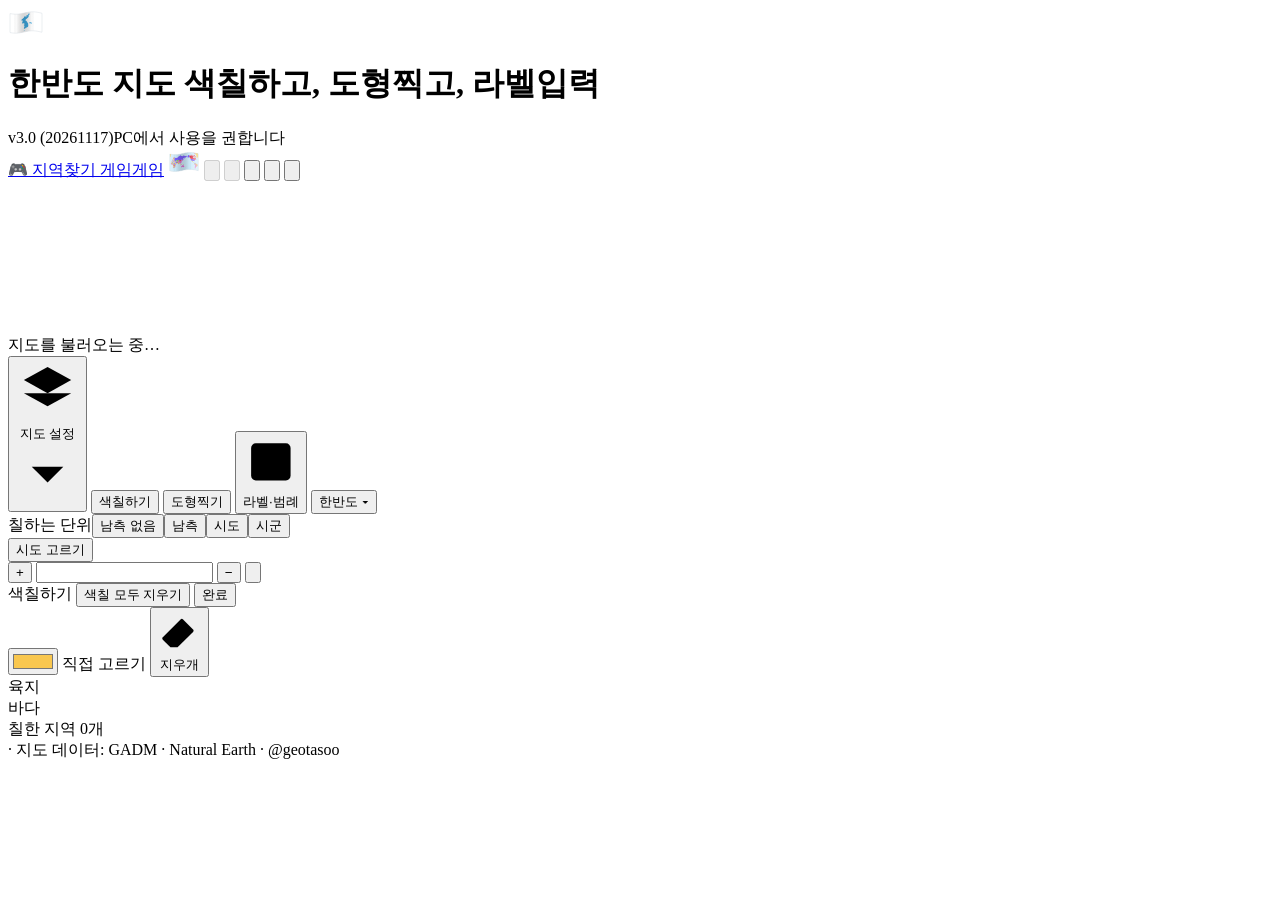
==== index.html @ 21e0d2cf "3.0 배포: 기존 파일은 backup/koreamap2로 이동, 한반도 지도 3.0과 지역찾기 게임(game/) 올림 Co-Authored-By: Claude Haiku 5.5 " ====
<!DOCTYPE html>
<html lang="ko">
<head>
<meta charset="utf-8">
<meta name="viewport" content="width=device-width, initial-scale=1, viewport-fit=cover">
<link rel="icon" href="icon.svg" type="image/svg+xml">
<title>한반도 지도 색칠하고, 도형찍고, 라벨입력</title>
<link rel="preconnect" href="https://fonts.googleapis.com">
<link rel="preconnect" href="https://fonts.gstatic.com" crossorigin>
<link rel="stylesheet" href="https://fonts.googleapis.com/css2?family=Noto+Serif+KR:wght@600;700&family=Noto+Sans+KR:wght@400;500;700&display=swap">
<link rel="stylesheet" href="style.css?v=20261117t">
</head>
<body>
<header class="topbar">
  <div class="brand" id="brand" role="button" tabindex="0" title="처음 상태로 (초기화)">
    <img class="brand-emoji brand-icon" src="icon.svg" width="36" height="29" alt="" aria-hidden="true">
    <div class="brand-text">
      <h1>한반도 지도 색칠하고, 도형찍고, 라벨입력</h1>
      <div class="sub-line"><span class="ver">v3.0 (20261117)</span><span class="pc-note" title="휴대폰·태블릿에서도 쓸 수 있지만, 시험지용 지도를 만들 때는 큰 화면이 편합니다">PC에서 사용을 권합니다</span></div>
    </div>
  </div>
  <div class="actions">
    <a class="jump" href="game/" title="한반도 지역 찾기 게임으로 이동">🎮 <span class="long">지역찾기 게임</span><span class="short">게임</span></a>
    <a class="jump jump-flag icon-only" href="https://geotasoo.github.io/coloring_world_map/" target="_blank" rel="noopener" title="세계지도 색칠하고, 도형찍고, 라벨입력 (새 창)"><img src="icon-world.svg" width="32" height="26" alt="" aria-hidden="true"></a>
    <button class="btn" id="undo" data-tip="되돌리기 (Ctrl+Z)" aria-label="되돌리기" disabled>
      <svg viewBox="0 0 24 24"><path d="M9 14 4 9l5-5"/><path d="M4 9h10.5a5.5 5.5 0 0 1 0 11H11"/></svg>
    </button>
    <button class="btn" id="redo" data-tip="다시 하기 (Ctrl+Y)" aria-label="다시 하기" disabled>
      <svg viewBox="0 0 24 24"><path d="m15 14 5-5-5-5"/><path d="M20 9H9.5a5.5 5.5 0 0 0 0 11H13"/></svg>
    </button>
    <button class="btn" id="helpBtn" data-tip="도움말" aria-label="도움말">
      <svg viewBox="0 0 24 24"><circle cx="12" cy="12" r="9.5"/><path d="M9.3 9.2a2.8 2.8 0 0 1 5.4 1c0 1.9-2.7 2.4-2.7 4"/><path d="M12 17.6h.01"/></svg>
    </button>
    <button class="btn" id="saveBtn" data-tip="저장" aria-label="저장">
      <svg viewBox="0 0 24 24"><path d="M12 3v12"/><path d="m7 10 5 5 5-5"/><path d="M5 21h14"/></svg>
    </button>
    <button class="btn" id="resetBtn" data-tip="초기화" aria-label="초기화">
      <svg viewBox="0 0 24 24"><path d="M3 12a9 9 0 1 0 3-6.7L3 8"/><path d="M3 3v5h5"/></svg>
    </button>
  </div>
</header>

<main id="stage">
  <canvas id="map" aria-label="한반도 지도. 지역을 눌러 색칠하십시오."></canvas>
  <div id="loading">지도를 불러오는 중…</div>

  <!-- 왼쪽 위: 지도 설정 · 색칠하기 · 점찍기 -->
  <div class="controls" id="controls">
    <button class="pill" id="layersBtn" aria-expanded="false" aria-controls="layersPanel">
      <svg viewBox="0 0 24 24"><path d="m12 3 9 5-9 5-9-5 9-5z"/><path d="m3 13 9 5 9-5"/></svg>
      <span>지도 설정</span><b id="layersCount"></b>
      <svg class="chev" viewBox="0 0 24 24"><path d="m6 9 6 6 6-6"/></svg>
    </button>
    <button class="pill mode" id="colorBtn" title="색칠하기"><i class="dot"></i><span>색칠하기</span><b class="cnt" id="colorCount"></b></button>
    <button class="pill mode" id="pointBtn" data-side="points" title="도형찍기 (도시 고르기·직접 찍기)"><i class="dot pdot" id="pointDot"></i><span>도형찍기</span><b class="cnt" id="pointsCount"></b></button>
    <button class="pill mode" id="legendBtn" data-side="labels" title="라벨·범례"><svg viewBox="0 0 24 24"><rect x="3.5" y="4" width="17" height="16" rx="2"/><path d="M7 9h2M12 9h5M7 13h2M12 13h5M7 17h2M12 17h3"/></svg><span>라벨·범례</span></button>
    <!-- 한반도 전용: 행정구역 · 경계(색칠 단위) · 시도 고르기 -->
    <button class="pill kbar-btn" id="kbarBtn" title="한반도 메뉴 펼치기">한반도 ▾</button>
    <div class="kbar">
      <div class="kseg" id="unitSeg" title="경계를 어디까지 그리고, 무엇을 한 번에 칠할지"><span class="klabel">칠하는 단위</span><button data-unit="none" title="남측을 그리지 않습니다 (북측만)">남측 없음</button><button data-unit="sk">남측</button><button data-unit="sd">시도</button><button data-unit="sg">시군</button></div>
      <button class="pill kpick" data-side="lakes" title="고른 시도만 그립니다">시도 고르기 <b class="cnt" id="lakesCount"></b></button>
    </div>
  </div>

  <div class="panel layers-panel" id="layersPanel" hidden>
    <div class="row proj-row">
      <div class="seg light" id="kprojSeg" role="group" aria-label="도법 선택" title="도법 바꾸기 (P)"><button data-kproj="merc">메르카토르</button><button data-kproj="tm">횡축 메르카토르</button></div>
      <span class="tipi" tabindex="0" data-tip="국토지리정보원의 지도 등 우리나라 전국 지도는 보통 UTM-K를 씁니다. UTM-K는 동경 127.5°를 가운데에 둔 횡축 메르카토르도법입니다. 일반 메르카토르도법은 위도가 높을수록 조금씩 커집니다. 제주와 백두산 근처를 비교하면 북쪽이 약 15% 크게 그려집니다. 횡축 메르카토르를 설정하면, 배경지도는 선택할 수 없습니다.">ⓘ</span>
    </div>
    <div class="row proj-row era2">
      <div class="seg light" id="eraSeg" role="group" aria-label="전남광주 통합 전·후"><button data-era="after">전남광주 통합 후</button><button data-era="before">전남광주 통합 전</button></div>
      <span class="tipi" tabindex="0" data-tip="2026년 7월 전라남도와 광주광역시가 통합했습니다.">ⓘ</span>
    </div>
    <div class="sec-h">그리기</div>
    <div class="row pair"><label class="sw"><input type="checkbox" data-layer="nk"><span></span>북측</label><label class="sw"><input type="checkbox" data-layer="dmzDash"><span></span>휴전선 점선</label></div>
    <div class="row"><label class="sw"><input type="checkbox" data-layer="nb"><span></span>주변 나라 (중국·일본·러시아)</label></div>
    <div class="sec-h">경계선</div>
    <div class="row"><span class="rlabel">시도·시군 경계</span>
      <div class="mini-seg" id="dashSeg" title="시도·시군 경계"><button data-dash="0">실선</button><button data-dash="1">점선</button></div></div>
    <div class="row sub-row"><span class="rlabel">나라 경계</span>
      <div class="inline-range"><input type="range" id="lineWidth" min="0.2" max="4" step="0.1" aria-label="나라 경계·해안선 굵기"><output id="lineWidthOut"></output></div></div>
    <div class="row sub-row"><span class="rlabel">시도 경계</span>
      <div class="inline-range"><input type="range" id="lineSd" min="0.2" max="4" step="0.1" aria-label="시도 경계 굵기"><output id="lineSdOut"></output></div></div>
    <div class="row sub-row"><span class="rlabel">시군 경계</span>
      <div class="inline-range"><input type="range" id="lineSg" min="0.2" max="4" step="0.1" aria-label="시군 경계 굵기"><output id="lineSgOut"></output></div></div>
    <div class="sec-h">하천</div>
    <div class="row"><span class="rlabel">하천</span>
      <div class="mini-seg" id="riverSeg" title="하천 자료: HydroRIVERS (북측 강은 [북측], 주변 나라 강은 [주변 나라]를 켜면 함께 보입니다)"><button data-riv="off">끄기</button><button data-riv="major">주요 강</button><button data-riv="all">하계망</button></div></div>
    <div class="row sub-row"><span class="rlabel">하천 굵기</span>
      <div class="inline-range"><input type="range" id="rivW" min="0.3" max="4" step="0.1" aria-label="하천 굵기"><output id="rivWOut"></output></div></div>
    <div class="row sub-row"><label class="sw small"><input type="checkbox" id="rivNames"><span></span>강 이름</label></div>
    <div class="sec-h">이름·표시</div>
    <div class="row pair"><label class="sw"><input type="checkbox" data-layer="names"><span></span>시도 이름</label><label class="sw"><input type="checkbox" data-layer="sgnames"><span></span>시군 이름</label></div>
    <div class="row"><label class="sw"><input type="checkbox" data-layer="seas"><span></span>바다 이름</label><button class="link" data-side="seas">고르기 <b id="seasCount"></b> ›</button></div>
    <div class="row pair"><label class="sw"><input type="checkbox" data-layer="grid"><span></span>경위선</label><label class="sw"><input type="checkbox" data-layer="scale"><span></span>축척</label></div>
    <div class="sec-h">배경 지도</div>
    <div class="row bg-row"><span class="rlabel">배경 지도</span>
      <div class="mini-seg" id="bgSeg" title="인터넷 지도를 밑에 깝니다 ('현재 화면대로' 저장에만 들어갑니다)"><button data-bg="off">끄기</button><button data-bg="osm">일반</button><button data-bg="sat">위성</button><button data-bg="topo">지형</button><button data-bg="elev">고도</button></div></div>
    <div class="row sub-row" id="bgAlphaRow"><span class="rlabel">진하기</span>
      <div class="inline-range"><input type="range" id="bgAlpha" min="0" max="100" step="5" aria-label="배경 지도 진하기 (80이 기본)"><output id="bgAlphaOut"></output></div></div>
  </div>

  <!-- 오른쪽 위: 확대·축소 -->
  <div class="zoom">
    <button id="zoomIn" title="확대 (+)">+</button>
    <label class="zpct" title="확대 정도 (어느 화면에서나 같은 값). 숫자를 눌러 직접 입력"><input id="zoomPct" inputmode="numeric" aria-label="확대 정도"></label>
    <button id="zoomOut" title="축소 (−)">−</button>
    <button id="home" title="처음 화면 (남측 전체)">
      <svg viewBox="0 0 24 24"><path d="M4 9V4h5M20 9V4h-5M4 15v5h5M20 15v5h-5"/></svg>
    </button>
  </div>

  <!-- 색칠하기 + 점찍기: PC·태블릿은 왼쪽 세로, 폰은 아래 -->
  <div class="dock-wrap" id="dockWrap">
    <aside class="dock" id="dock" aria-label="색칠하기">
      <div class="dock-head">
        <span class="dock-title">색칠하기</span>
        <button class="sbtn mini" id="clear" title="칠한 색을 모두 지웁니다">색칠 모두 지우기</button>
        <button class="sbtn primary dock-done" id="dockHide" title="색칠하기 닫기">완료</button>
      </div>
      <div class="tabs" id="paletteTabs"></div>
      <div class="swatches" id="swatches"></div>
      <div class="tools">
        <label class="custom" title="원하는 색 고르기">
          <input type="color" id="customColor" value="#F9C74F">
          <span class="ring"></span><span class="lbl">직접 고르기</span>
        </label>
        <button class="tool" id="eraser" title="지우개 (E)">
          <svg viewBox="0 0 24 24"><path d="m7 21-4.3-4.3a1 1 0 0 1 0-1.4l10-10a1 1 0 0 1 1.4 0l5.6 5.6a1 1 0 0 1 0 1.4L11 21z"/><path d="M22 21H7M5 11l9 9"/></svg>
          <span>지우개</span>
        </button>
      </div>
      <div class="base">
        <div class="base-row"><span>육지</span><div class="mini-swatches" data-target="land"></div></div>
        <div class="base-row"><span>바다</span><div class="mini-swatches" data-target="ocean"></div></div>
      </div>
      <div class="status"><span id="count">칠한 지역 0개</span></div>
    </aside>
  </div>

  <!-- 오른쪽 패널 (폰은 아래 시트): 호수 · 도시 · 점찍기 -->
  <aside class="side" id="side" hidden>
    <section data-panel="lakes">
      <header class="side-head">
        <h2>보일 시도</h2>
        <button class="sbtn" id="lakesDefault">전체 선택</button>
        <button class="sbtn" id="lakesNone">전체 해제</button>
        <button class="close" data-close title="닫기"><svg viewBox="0 0 24 24"><path d="M6 6l12 12M18 6 6 18"/></svg></button>
      </header>
      <div class="side-body">
        <div class="note" id="lakesSummary"></div>
        <p class="hint">고른 시도만 지도에 그립니다. 우리 지역 지도처럼 일부만 보여 줄 때 씁니다.</p>
        <div class="checklist" id="lakeList"></div>
      </div>
    </section>

    <section data-panel="seas">
      <header class="side-head">
        <h2>바다 이름</h2>
        <button class="sbtn" id="seasNone">전체 해제</button>
        <button class="sbtn" id="seasDefault">기본값</button>
        <button class="close" data-close title="닫기"><svg viewBox="0 0 24 24"><path d="M6 6l12 12M18 6 6 18"/></svg></button>
      </header>
      <div class="side-body">
        <div class="note" id="seasSummary"></div>
        <h3 class="sub">대양</h3>
        <div class="checklist" id="seaList1"></div>
        <h3 class="sub">바다·만</h3>
        <div class="checklist" id="seaList2"></div>
      </div>
    </section>

    <section data-panel="labels">
      <header class="side-head">
        <button class="sheet-handle" data-sheet title="시트 접기/펴기" aria-label="시트 접기/펴기"></button>
        <h2>라벨·범례</h2>
        <button class="sbtn primary" data-close>완료</button>
      </header>
      <div class="ptabs ltabs" role="tablist">
        <button data-ltab="regions" class="sel">색칠 라벨 <b id="regionsCount"></b></button>
        <button data-ltab="points">도형 라벨 <b id="plistCount"></b></button>
        <button data-ltab="legend">범례</button>
      </div>

      <div class="side-body" data-lbody="regions">
        <div class="pstyle"><div class="prow"><span class="plabel">글자 크기</span><input type="range" id="rFont" min="9" max="36" step="1" aria-label="색칠 라벨 글자 크기"><output id="rFontOut"></output></div></div>
        <div class="fillbar">
          <span>한꺼번에</span>
          <button data-rfill="alpha">A B C</button><button data-rfill="hangulp">(가)(나)(다)</button><button data-rfill="hangul">가 나 다</button><button data-rfill="name">지역 이름</button><button data-rfill="clear">지우기</button>
        </div>
        <p class="hint tip">칠한 순서대로 나옵니다. 줄을 <b>⋮⋮</b>로 끌면 순서가 바뀌고, 지도에서 <b>라벨을 끌면</b> 가이드선이 생깁니다.</p>
        <div class="plist" id="regionList"></div>
      </div>

      <div class="side-body" data-lbody="points" hidden>
        <div class="pstyle"><div class="prow"><span class="plabel">글자 크기</span><input type="range" id="pFont" min="9" max="30" step="1" aria-label="도형 라벨 글자 크기"><output id="pFontOut"></output></div></div>
        <div class="fillbar">
          <span>한꺼번에</span>
          <button data-fill="alpha">A B C</button><button data-fill="hangulp">(가)(나)(다)</button><button data-fill="hangul">가 나 다</button><button data-fill="city">도시 이름</button><button data-fill="clear">지우기</button>
        </div>
        <p class="hint tip">찍은 순서대로 나옵니다. 도형 그림을 누르면 모양이 바뀝니다. 지도에서 <b>라벨을 끌면</b> 가이드선이 생깁니다.</p>
        <div class="plist" id="pointList"></div>
      </div>

      <div class="side-body" data-lbody="legend" hidden>
        <div class="lg-top"><label class="sw"><input type="checkbox" id="lgShow"><span></span>지도에 범례 표시</label>
          <div class="mini-seg" id="lgDir"><button data-dir="v">세로</button><button data-dir="h">가로</button></div></div>
        <p class="hint tip">지도에 범례 표시를 하면 저장 시 범례도 함께 저장할 수 있습니다. 또한 <b>범례 상자를 끌면</b> 위치가 바뀝니다.</p>
        <div class="lg-group" id="lg-fill">
          <h3 class="sub">칠 (색칠하기)</h3>
          <input class="lg-title" placeholder="묶음 제목 (예: 인구 밀도) · 비워도 됩니다">
          <div class="fillbar"><span>한꺼번에</span><button data-lfill="alpha">A B C</button><button data-lfill="hangulp">(가)(나)(다)</button><button data-lfill="hangul">가 나 다</button><button data-lfill="clear">지우기</button></div>
          <div class="plist"></div>
        </div>
        <div class="lg-group" id="lg-point">
          <h3 class="sub">도형 (도형찍기)</h3>
          <input class="lg-title" placeholder="묶음 제목 (예: 도시 규모) · 비워도 됩니다">
          <div class="fillbar"><span>한꺼번에</span><button data-lfill="alpha">A B C</button><button data-lfill="hangulp">(가)(나)(다)</button><button data-lfill="hangul">가 나 다</button><button data-lfill="clear">지우기</button></div>
          <div class="plist"></div>
        </div>
      </div>
    </section>

    <section data-panel="points">
      <header class="side-head">
        <button class="sheet-handle" data-sheet title="시트 접기/펴기" aria-label="시트 접기/펴기"></button>
        <h2>도형찍기</h2>
        <button class="sbtn" id="pointsClear" title="찍은 도형과 라벨을 모두 지웁니다">도형·라벨 모두 지우기</button>
        <button class="sbtn primary" data-close>완료</button>
      </header>
      <div class="pstyle">
        <div class="prow"><span class="plabel">색</span><div class="pcolors" id="pColors"></div></div>
        <div class="prow top"><span class="plabel">모양</span><div><div class="pshapes" id="pShapes"></div><div class="pnext" id="pShapeHint"></div></div></div>
        <div class="prow"><span class="plabel">크기</span><input type="range" id="pSize" min="3" max="14" step="1"><output id="pSizeOut"></output>
          <label class="sw small" title="도형 테두리"><input type="checkbox" id="pOutline"><span></span>테두리</label></div>
      </div>
      <div class="ptabs phone-tabs" role="tablist">
        <button data-ptab="cities" class="sel">도시·직접 찍기</button>
        <button data-ptab="style">도형 모양 <i class="sty-dot" id="styDot"></i></button>
      </div>
      <div class="side-body" data-pbody="cities">
        <div class="side-search"><svg viewBox="0 0 24 24"><circle cx="11" cy="11" r="7"/><path d="m20 20-3.5-3.5"/></svg><input id="citySearch" type="search" placeholder="검색"></div>
        <div id="cityGroups"></div>
      </div>
    </section>
  </aside>

  <div class="mode-banner" id="pointBanner" hidden>
    <svg viewBox="0 0 24 24"><path d="M12 22s7-6.2 7-12a7 7 0 0 0-14 0c0 5.8 7 12 7 12z"/><circle cx="12" cy="10" r="2.5"/></svg>
    <span>도형찍기 중 · 패널에서 선택하거나, 지도를 누르면 도형이 찍힙니다</span>
    <button data-close>완료</button>
  </div>

  <div class="confirm" id="resetConfirm" hidden>
    <div class="confirm-box" role="dialog" aria-labelledby="resetTitle">
      <h3 id="resetTitle">처음 상태로 돌리겠습니까?</h3>
      <p>색칠, 도형, 라벨·범례와 지도 설정이 모두 처음 상태로 돌아갑니다.<br>잘못 눌렀다면 <b>되돌리기</b>로 되살릴 수 있습니다.</p>
      <div class="confirm-actions"><button class="sbtn" id="resetCancel">취소</button><button class="sbtn danger" id="resetOk">초기화</button></div>
    </div>
  </div>

  <!-- 이미지로 저장 -->
  <div class="confirm" id="exportDlg" hidden>
    <div class="export-box" role="dialog" aria-labelledby="exTitle">
      <header><h3 id="exTitle">이미지로 저장</h3><button class="close" id="exClose" title="닫기"><svg viewBox="0 0 24 24"><path d="M6 6l12 12M18 6 6 18"/></svg></button></header>
      <div class="ex-body">
        <div class="ex-preview"><img id="exPreview" alt="저장될 이미지 미리보기"></div>
        <div class="ex-opts">
          <div class="ex-row"><span>범위</span><div class="mini-seg"><button data-ex="range" data-v="full">화면 전체</button><button data-ex="range" data-v="sel">영역 선택</button></div>
            <button class="link" id="exSelAgain" hidden>다시 선택 ›</button></div>
          <p class="hint ex-hint">영역 선택 시 축척과 범례 공간을 고려하여 선택하십시오.</p>
          <div class="ex-row"><span>스타일</span><div class="mini-seg"><button data-ex="style" data-v="exam">시험지용</button><button data-ex="style" data-v="screen">현재 화면대로</button></div></div>
          <div class="ex-row" id="exSeaRow"><span>바다</span><div class="mini-seg"><button data-ex="sea" data-v="gray">회색</button><button data-ex="sea" data-v="white">흰색</button></div></div>
          <p class="hint ex-hint" id="exStyleHint">시험지용: 흑백, 사각형 틀, 라벨은 틀 밖까지</p>
          <div class="ex-row" id="exTickRow" hidden><span></span><label class="chk"><input type="checkbox" id="exTick"><span>적도가 범위 안에 있으면 틀 안쪽에 0° 표시</span></label></div>
          <div class="ex-row ex-put"><span>넣기</span>
            <div class="ex-put-grid">
              <label class="chk ex-chip"><input type="checkbox" id="exScale"><span>축척</span></label>
              <label class="chk ex-chip"><input type="checkbox" id="exInsetU"><span>울릉도 상자</span></label>
              <label class="chk ex-chip"><input type="checkbox" id="exInsetD"><span>독도 상자</span></label>
              <div class="ex-lrow" id="exLegendWrap">
                <label class="chk ex-chip" id="exLegendRow"><input type="checkbox" id="exLegend"><span>범례</span></label>
                <div class="ex-lplace"><em>범례 위치</em><div class="mini-seg" id="exLplace"><button data-ex="lplace" data-v="in">지도 안</button><button data-ex="lplace" data-v="out">지도 밖</button></div></div>
              </div>
            </div>
          </div>
          <p class="hint ex-hint">미리보기 화면에서 <b>축척·범례를 마우스로 끌어</b> 옮길 수 있습니다.</p>
          <p class="hint ex-hint" id="exSize"></p>
        </div>
      </div>
      <footer><button class="sbtn" id="exCopy" title="한글·PPT에 바로 붙여 넣기">복사</button><button class="sbtn primary" id="exSave">저장</button></footer>
    </div>
  </div>
  <!-- 도움말: 내용은 여기서 바로 고치면 됩니다 -->
  <div class="confirm" id="helpDlg" hidden>
    <div class="export-box help-box" role="dialog" aria-labelledby="helpTitle">
      <header><h3 id="helpTitle"><img class="title-flag" src="icon.svg" width="30" height="24" alt="" aria-hidden="true"> 도움말</h3><button class="close" id="helpClose" title="닫기"><svg viewBox="0 0 24 24"><path d="M6 6l12 12M18 6 6 18"/></svg></button></header>
      <div class="help-body">

        <h4>처음이라면 (3단계)</h4>
        <ol class="help-steps">
          <li><b>[색칠하기]</b> → 색 고르기 → 지도에서 지역 누르기</li>
          <li><b>[도형찍기]</b>로 도시 찍기 → <b>[라벨·범례]</b>에서 (가)(나)(다)·범례 붙이기</li>
          <li><b>[저장]</b> → <b>시험지용</b> → 미리보기에서 <b>축척·범례 끌어 옮기기</b> → <b>[저장]</b> 또는 <b>[복사]</b></li>
        </ol>

        <h4>지도 보기</h4>
        <ul>
          <li><b>이동</b>: 지도를 마우스로 끌어 옮깁니다. <b>확대·축소</b>: 마우스 휠 또는 오른쪽 위 <b>+ / −</b> (폰은 두 손가락).</li>
          <li>+ 와 − 사이 숫자는 <b>확대 정도</b>입니다(처음 화면 = 100). 숫자를 눌러 직접 입력할 수 있고, <b>⛶</b>을 누르면 처음 화면으로 돌아갑니다.</li>
          <li>위쪽 <b>칠하는 단위</b>(남측 없음 / 남측 / 시도 / 시군)를 고르면 그만큼 경계가 그려지고, 누를 때 그 단위로 칠해집니다. 단위를 바꾸면 다른 단위로 칠한 색은 지워집니다(되돌리기 가능).</li>
          <li><b>[시도 고르기]</b>로 일부 시도만 그릴 수 있습니다. 고른 시도에 맞게 지도가 저절로 맞춰집니다.</li>
          <li>작은 지역은 근처를 눌러도 잡히고, 폰에서는 꾹 누르고 있으면 이름이 먼저 뜹니다.</li>
        </ul>

        <h4>지도 설정</h4>
        <ul>
          <li><b>[지도 설정]</b> 맨 위에서 <b>도법</b>(횡축 메르카토르 / 메르카토르)과 <b>전남광주 통합 후 / 통합 전</b>을 고릅니다. ⓘ에 마우스를 올리면 설명이 나옵니다.</li>
          <li>기본 도법은 <b>메르카토르</b>입니다. <b>횡축 메르카토르</b>로 바꾸면 국토지리정보원 지도처럼(UTM-K) 동경 127.5°가 가운데라 북쪽이 덜 커집니다.</li>
          <li><b>하천</b>: [끄기 | 주요 강 | 하계망]을 고릅니다. 굵기와 <b>강 이름</b>도 켜고 끌 수 있습니다(확대하면 작은 강 이름도 보입니다). 주요 강은 교과서에 나오는 큰 강줄기, 하계망은 작은 지류까지 보여 줍니다. 북측·주변 나라의 강은 [북측]·[주변 나라]를 켜면 함께 보입니다. 저장할 때도 들어갑니다.</li>
          <li>북측, 휴전선 점선, 시도·시군 경계(실선·점선, 굵기), 주변 나라, 시도·시군 이름, 바다 이름, 경위선, 축척을 켜고 끌 수 있습니다. 바다 이름은 <b>[고르기 ›]</b>에서 하나씩 고릅니다.</li>
          <li><b>배경 지도</b>(일반·위성·지형·<b>고도</b>)는 화면에서만 보이는 참고용입니다. 도법이 <b>메르카토르</b>일 때만 쓸 수 있고, <b>현재 화면대로</b> 저장할 때는 함께 들어가고, 시험지용에는 들어가지 않습니다. 위성을 고르면 경계선이 저절로 흰색으로 바뀝니다. <b>고도</b>는 높이에 따라 초록(낮은 땅)→노랑→갈색→흰색(높은 산)으로 칠하고 산의 그늘(음영 기복)을 넣습니다. 바다도 깊을수록 진한 파랑입니다.</li>
        </ul>

        <h4>색칠하기</h4>
        <ul>
          <li><b>[색칠하기]</b>를 누르면 오른쪽에 색칠 패널이 열립니다. 색 묶음(시험지 회색·컬러·단계색)을 고르고 지역을 누르면 칠해집니다. 같은 색으로 한 번 더 누르면 지워집니다.</li>
          <li>마지막 칸은 <b>빗금</b>입니다. 단계색에서는 그 색의 빗금이 됩니다. <b>직접 고르기</b>로 아무 색이나 쓸 수 있습니다.</li>
          <li>패널 아래에서 바탕 <b>육지·바다 색</b>을 바꿀 수 있습니다. <b>[색칠 모두 지우기]</b>는 칠한 색만 지웁니다.</li>
        </ul>

        <h4>도형찍기</h4>
        <ul>
          <li><b>[도형찍기]</b>를 누르면 지도에 빨간 테두리가 생깁니다. 이때 지도를 누르면 그 자리에 도형이 찍힙니다.</li>
          <li>오른쪽 목록에서 고르거나 <b>검색</b>해서 찍을 수도 있습니다. 묶음 옆 <b>[모두 선택]</b>으로 한꺼번에 찍습니다.</li>
          <li>위쪽에서 색·모양(● ▲ ■ ○ △ □)·크기를 고르면 <b>다음에 찍을 도형</b>부터 바뀝니다. 찍어 둔 도형은 끌어서 옮기고, <kbd>Delete</kbd>로 지웁니다.</li>
          <li>다 찍었으면 <b>[완료]</b>를 누릅니다.</li>
        </ul>

        <h4>라벨·범례</h4>
        <ul>
          <li><b>[라벨·범례]</b>에 세 탭이 있습니다: <b>색칠 라벨</b>(칠한 지역) · <b>도형 라벨</b>(찍은 도형) · <b>범례</b>.</li>
          <li>라벨은 직접 쓰거나 A B C, (가)(나)(다), 가 나 다, 이름으로 한꺼번에 채우고, ⋮⋮ 손잡이로 순서를 바꿉니다.</li>
          <li>지도에서 라벨을 끌어 옮기면 <b>가이드선</b>이 생깁니다. 목록의 가이드선 버튼으로 하나씩 끄고, ↺ 버튼으로 원래 자리로 돌립니다.</li>
          <li><b>범례</b>는 칠한 색과 도형 모양마다 한 줄씩 자동으로 생깁니다. 세로/가로를 고르고, 지도에서 범례 상자를 끌어 옮깁니다.</li>
        </ul>

        <h4>저장하기</h4>
        <ul>
          <li><b>[저장]</b> → 범위(화면 전체 / 영역 선택)와 스타일(시험지용 / 현재 화면대로)을 고르십시오. 영역 선택 때는 축척·범례 자리도 생각해서 고르십시오.</li>
          <li><b>시험지용</b>: 흑백, 사각형 틀, 바다 흰색/회색. B4 2단 편집에서 지도를 약 10cm 폭으로 넣으면 글자가 9pt가 됩니다.</li>
          <li>미리보기에서 <b>축척과 범례를 마우스로 끌어</b> 자리를 정합니다. 범례는 <b>지도 안</b> 또는 <b>지도 밖</b>(틀 둘레에 붙어 함께 저장)을 고를 수 있습니다.</li>
          <li><b>울릉도 상자 · 독도 상자</b>를 켜면 시험지처럼 두 섬을 본 지도와 같은 축척·같은 위도로, 틀 오른쪽 안쪽의 작은 상자에 따로 그립니다(따로 켜고 끌 수 있습니다).</li>
          <li><b>[복사]</b>하면 한글·PPT에 바로 붙여 넣을 수 있습니다.</li>
        </ul>

        <h4>되돌리기·새로고침·초기화</h4>
        <ul>
          <li>모든 작업은 <b>되돌리기(Ctrl+Z)</b>로 취소할 수 있습니다.</li>
          <li>작업은 따로 저장되지 않습니다. <b>새로고침(F5)하거나 창을 닫으면 처음 화면</b>으로 돌아가니, 다 만든 지도는 <b>[저장]</b>이나 <b>[복사]</b>로 꼭 남겨 두십시오.</li>
          <li><b>제목</b>이나 <b>[초기화]</b>를 누르면 처음 상태로 돌아갑니다(되돌리기로 되살릴 수 있습니다).</li>
        </ul>

        <h4>단축키 (PC)</h4>
        <ul class="keys">
          <li><kbd>Ctrl</kbd>+<kbd>Z</kbd> 되돌리기 · <kbd>Ctrl</kbd>+<kbd>Y</kbd> 다시 하기</li>
          <li><kbd>1</kbd>~<kbd>9</kbd> 색 고르기 · <kbd>E</kbd> 지우개 · <kbd>P</kbd> 도법 바꾸기(메르카토르 ↔ 횡축 메르카토르)</li>
          <li><kbd>+</kbd> <kbd>−</kbd> 확대·축소 · 방향키 이동 · <kbd>Delete</kbd> 고른 도형 지우기</li>
        </ul>
        <p class="help-foot">한반도 지도 색칠하고 도형찍기 3.0 (20261117) · 지도 데이터: GADM · Natural Earth · @geotasoo</p>
      </div>
    </div>
  </div>

  <div class="sel-layer" id="selLayer" hidden>
    <div class="sel-banner">저장할 영역을 끌어서 선택하십시오 <button id="selCancel">취소</button></div>
    <div class="sel-box" id="selBox" hidden></div>
  </div>

  <div id="tip" role="status"></div>
  <div id="toast" role="status"><span></span><button hidden>되돌리기</button></div>

  <!-- 아래: 왼쪽 도법·출처, 오른쪽 축척 (축척은 지도 그림에 그립니다) -->
  <div class="credit"><b id="projName"></b><span class="src"> · 지도 데이터: GADM · Natural Earth · @geotasoo</span><span class="src" id="rivCredit"></span><span class="src" id="bgCredit"></span></div>
</main>

<script src="lib/d3.min.js"></script>
<script src="lib/topojson-client.min.js"></script>
<script src="data/places.js?v=20261117t"></script>
<script src="app.js?v=20261118a"></script>
</body>
</html>
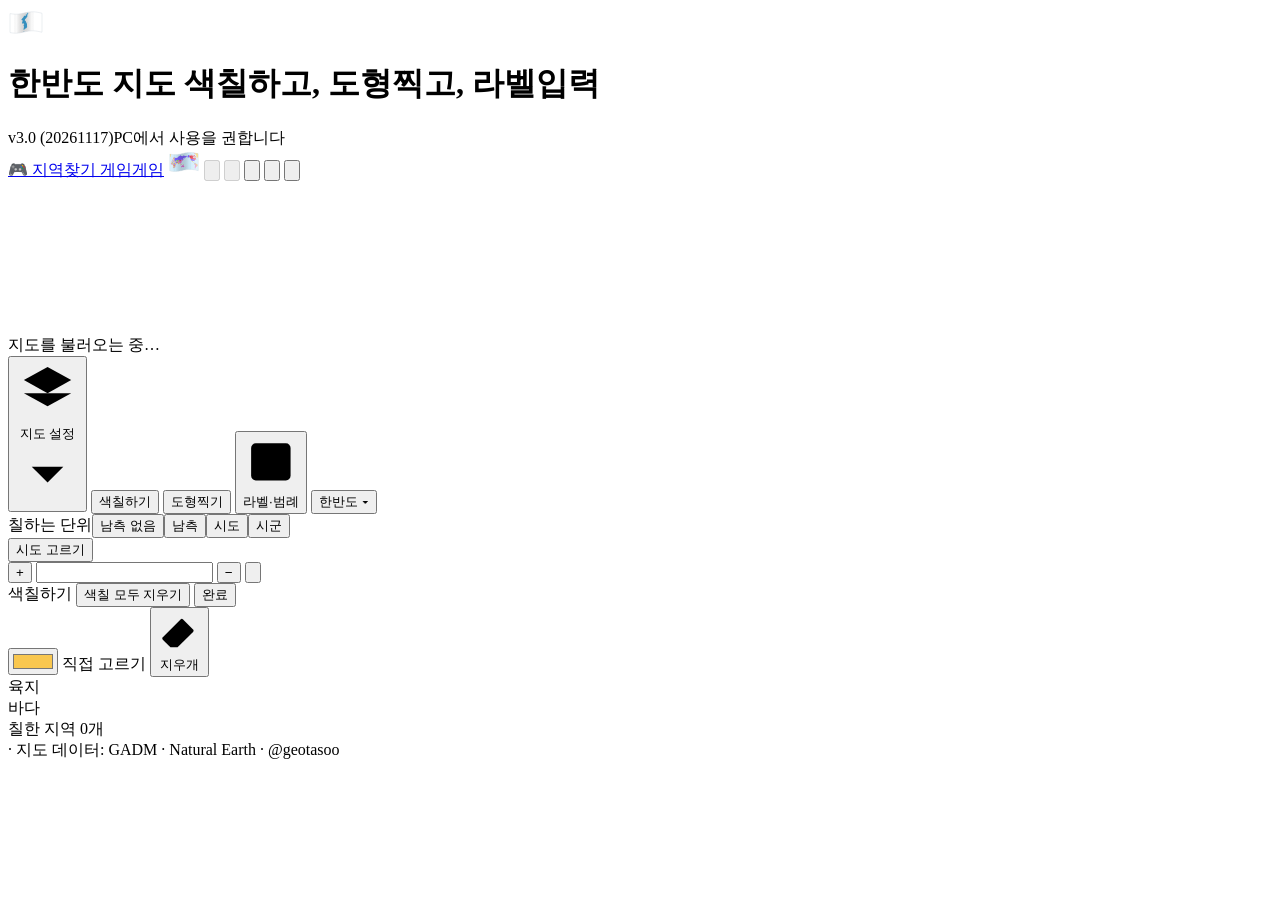
==== commit 377a38d1: "최종 시안 반영: 한반도 깃발 교체, 썸네일 추가, 공유 미리보기(og) 연결 Co-Authored-By: Claude Haiku 5.5 <noreply@anthropic.com>" ====
--- a/index.html
+++ b/index.html
@@ -9,6 +9,8 @@
 <link rel="preconnect" href="https://fonts.gstatic.com" crossorigin>
 <link rel="stylesheet" href="https://fonts.googleapis.com/css2?family=Noto+Serif+KR:wght@600;700&family=Noto+Sans+KR:wght@400;500;700&display=swap">
 <link rel="stylesheet" href="style.css?v=20261117t">
+<meta property="og:image" content="https://geotasoo.github.io/coloring_korea_map/thumb/final_1_korea_map.png">
+<meta property="og:title" content="한반도 지도 색칠하고, 도형찍고, 라벨입력 v3.0">
 </head>
 <body>
 <header class="topbar">
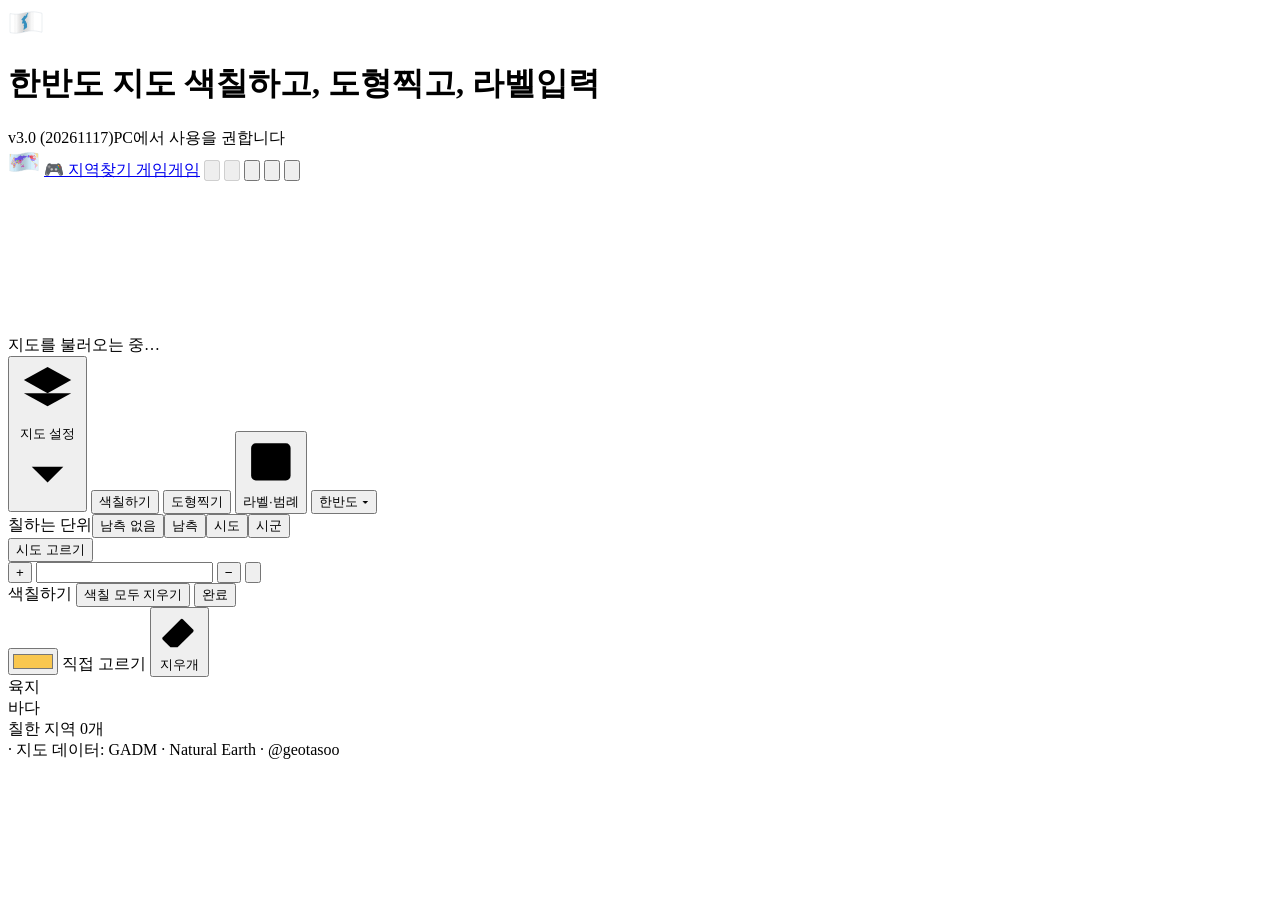
==== commit cd88998f: "상단바 순서를 세계지도 페이지와 맞춤: 지도 이동 아이콘 다음에 게임 버튼 Co-Authored-By: Claude Haiku 5.5 <noreply@anthropic.com> C" ====
--- a/index.html
+++ b/index.html
@@ -22,8 +22,8 @@
     </div>
   </div>
   <div class="actions">
-    <a class="jump" href="game/" title="한반도 지역 찾기 게임으로 이동">🎮 <span class="long">지역찾기 게임</span><span class="short">게임</span></a>
     <a class="jump jump-flag icon-only" href="https://geotasoo.github.io/coloring_world_map/" target="_blank" rel="noopener" title="세계지도 색칠하고, 도형찍고, 라벨입력 (새 창)"><img src="icon-world.svg" width="32" height="26" alt="" aria-hidden="true"></a>
+    <a class="jump" href="https://geotasoo.iwinv.net/koreagame" title="한반도 지역 찾기 게임으로 이동">🎮 <span class="long">지역찾기 게임</span><span class="short">게임</span></a>
     <button class="btn" id="undo" data-tip="되돌리기 (Ctrl+Z)" aria-label="되돌리기" disabled>
       <svg viewBox="0 0 24 24"><path d="M9 14 4 9l5-5"/><path d="M4 9h10.5a5.5 5.5 0 0 1 0 11H11"/></svg>
     </button>
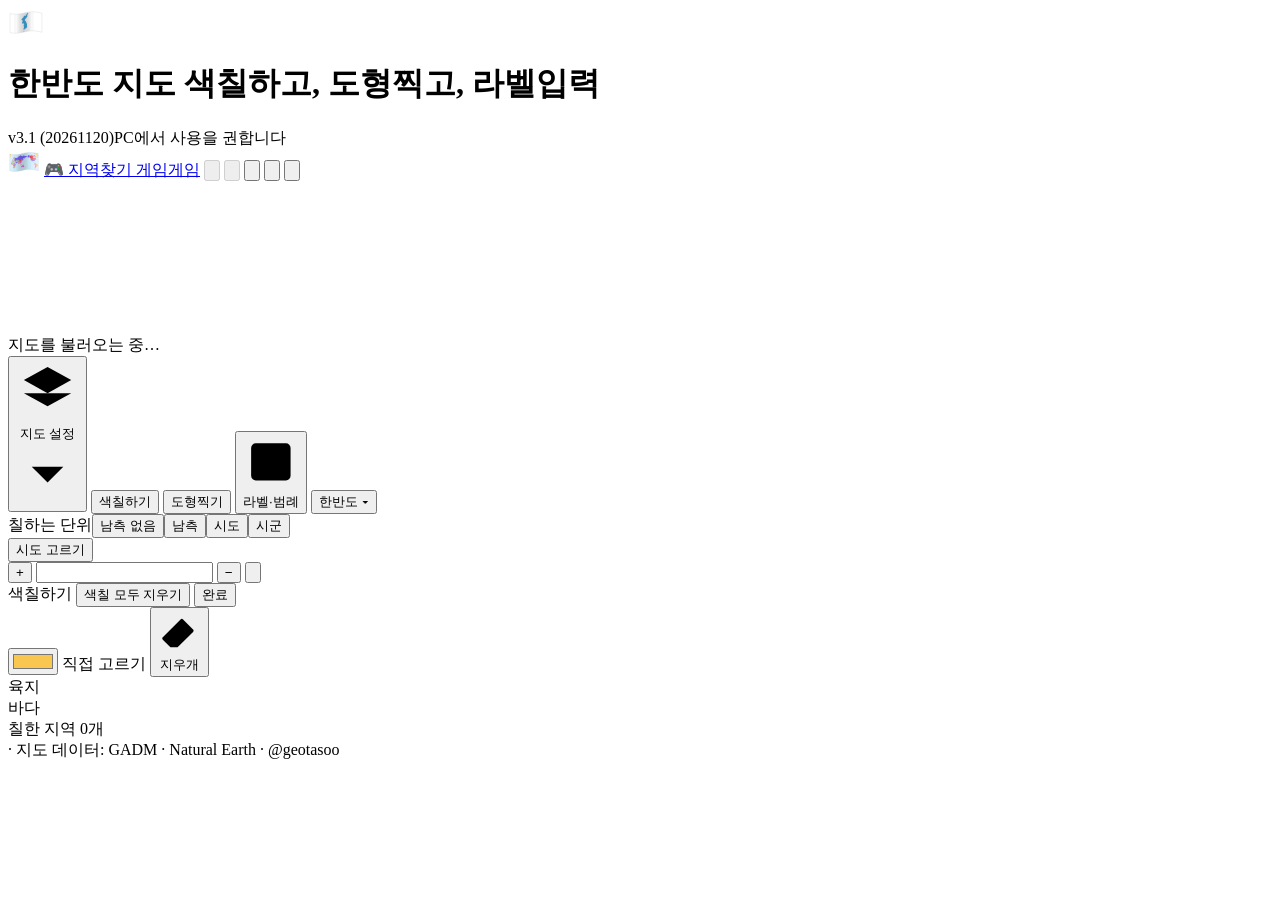
==== commit 305e3c67: "버전 3.1 (20261120): 상단바 게임 버튼 순서 변경 반영 Co-Authored-By: Claude Haiku 5.5 <noreply@anthropic.com> Claud" ====
--- a/index.html
+++ b/index.html
@@ -18,7 +18,7 @@
     <img class="brand-emoji brand-icon" src="icon.svg" width="36" height="29" alt="" aria-hidden="true">
     <div class="brand-text">
       <h1>한반도 지도 색칠하고, 도형찍고, 라벨입력</h1>
-      <div class="sub-line"><span class="ver">v3.0 (20261117)</span><span class="pc-note" title="휴대폰·태블릿에서도 쓸 수 있지만, 시험지용 지도를 만들 때는 큰 화면이 편합니다">PC에서 사용을 권합니다</span></div>
+      <div class="sub-line"><span class="ver">v3.1 (20261120)</span><span class="pc-note" title="휴대폰·태블릿에서도 쓸 수 있지만, 시험지용 지도를 만들 때는 큰 화면이 편합니다">PC에서 사용을 권합니다</span></div>
     </div>
   </div>
   <div class="actions">
@@ -369,7 +369,7 @@
           <li><kbd>1</kbd>~<kbd>9</kbd> 색 고르기 · <kbd>E</kbd> 지우개 · <kbd>P</kbd> 도법 바꾸기(메르카토르 ↔ 횡축 메르카토르)</li>
           <li><kbd>+</kbd> <kbd>−</kbd> 확대·축소 · 방향키 이동 · <kbd>Delete</kbd> 고른 도형 지우기</li>
         </ul>
-        <p class="help-foot">한반도 지도 색칠하고 도형찍기 3.0 (20261117) · 지도 데이터: GADM · Natural Earth · @geotasoo</p>
+        <p class="help-foot">한반도 지도 색칠하고 도형찍기 3.1 (20261120) · 지도 데이터: GADM · Natural Earth · @geotasoo</p>
       </div>
     </div>
   </div>
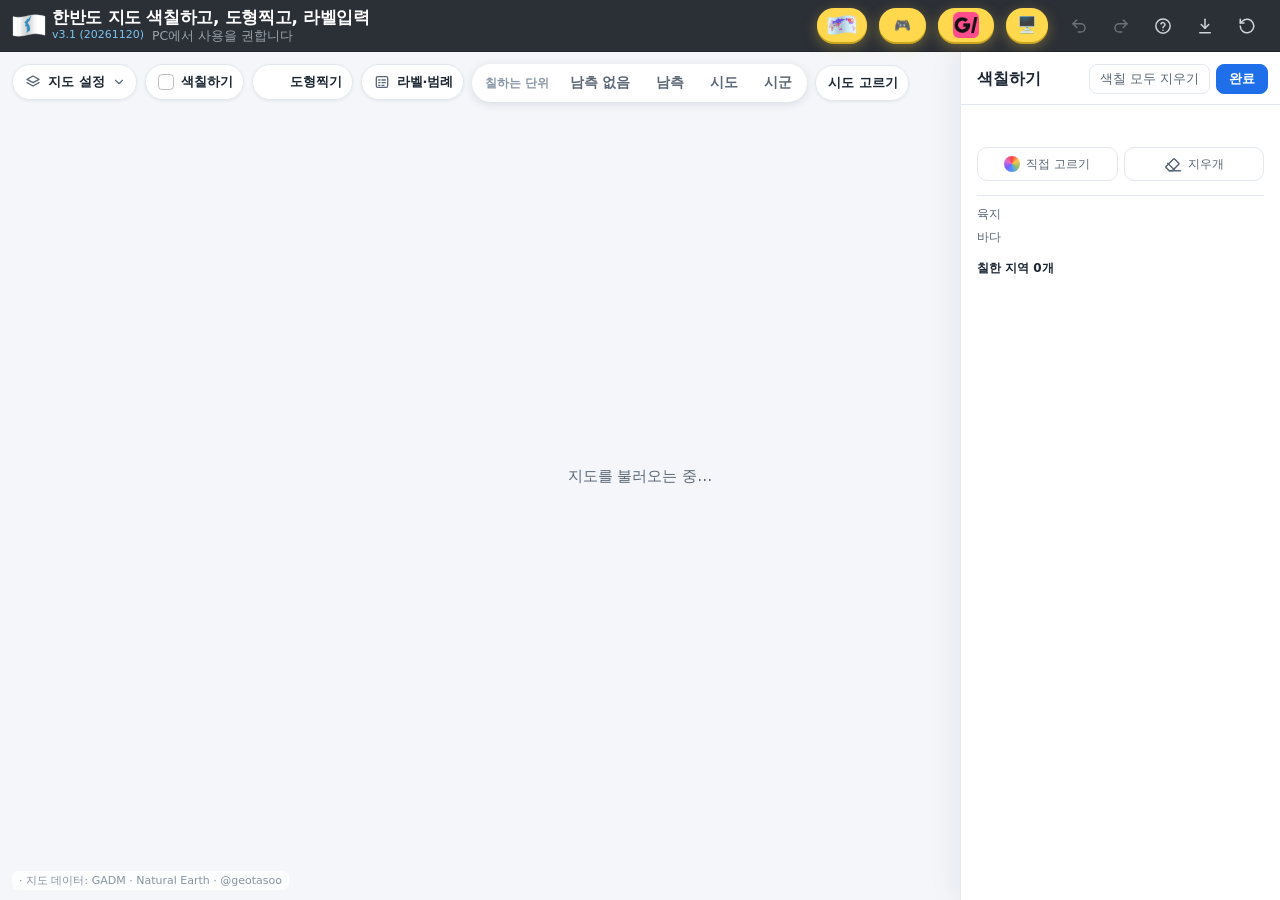
==== commit 9bcb3269: "geois.my 링크와 바로가기 버튼 추가, 게임 링크 아이콘 정리 Co-Authored-By: Claude Haiku 5.5 <noreply@anthropic.com> Claud" ====
--- a/index.html
+++ b/index.html
@@ -23,7 +23,9 @@
   </div>
   <div class="actions">
     <a class="jump jump-flag icon-only" href="https://geotasoo.github.io/coloring_world_map/" target="_blank" rel="noopener" title="세계지도 색칠하고, 도형찍고, 라벨입력 (새 창)"><img src="icon-world.svg" width="32" height="26" alt="" aria-hidden="true"></a>
-    <a class="jump" href="https://geotasoo.iwinv.net/koreagame" title="한반도 지역 찾기 게임으로 이동">🎮 <span class="long">지역찾기 게임</span><span class="short">게임</span></a>
+    <a class="jump" href="https://geotasoo.iwinv.net/koreagame" title="한반도 지역 찾기 게임으로 이동">🎮 </a>
+    <a class="jump jump-geois icon-only" href="https://geois.my/" target="_blank" rel="noopener" title="geois.my로 이동"><img src="icon-geois.png" width="26" height="26" alt="" aria-hidden="true"></a>
+    <button class="jump jump-desk" id="shortcutBtn" type="button" title="바로가기 파일 내려받기">🖥️</button>
     <button class="btn" id="undo" data-tip="되돌리기 (Ctrl+Z)" aria-label="되돌리기" disabled>
       <svg viewBox="0 0 24 24"><path d="M9 14 4 9l5-5"/><path d="M4 9h10.5a5.5 5.5 0 0 1 0 11H11"/></svg>
     </button>
@@ -390,5 +392,19 @@
 <script src="lib/topojson-client.min.js"></script>
 <script src="data/places.js?v=20261117t"></script>
 <script src="app.js?v=20261118a"></script>
+<script>
+(function () {
+  const btn = document.getElementById('shortcutBtn');
+  if (!btn) return;
+  btn.addEventListener('click', () => {
+    const body = '[InternetShortcut]\r\nURL=https://geotasoo.github.io/coloring_korea_map/\r\n';
+    const a = document.createElement('a');
+    a.href = URL.createObjectURL(new Blob([body], { type: 'text/plain' }));
+    a.download = '한반도 지도 색칠하기.url';
+    document.body.appendChild(a); a.click(); a.remove();
+    setTimeout(() => URL.revokeObjectURL(a.href), 1000);
+  });
+})();
+</script>
 </body>
 </html>
--- a/style.css
+++ b/style.css
@@ -0,0 +1,829 @@
+:root {
+  --ink: #1d2733;
+  --ink-2: #5b6776;
+  --ink-3: #8794a3;
+  --line: #e3e8ee;
+  --surface: #ffffff;
+  --accent: #1f6feb;
+  --accent-soft: #e8f0fe;
+  --shadow: 0 6px 24px rgba(20, 40, 70, .12), 0 1px 3px rgba(20, 40, 70, .08);
+  --radius: 14px;
+  --topbar: 52px;
+  --gap: 12px;
+  font-family: "Pretendard", "Apple SD Gothic Neo", "Malgun Gothic", "Noto Sans KR", system-ui, sans-serif;
+  color: var(--ink);
+}
+* { box-sizing: border-box; }
+html, body { margin: 0; height: 100%; overflow: hidden; background: #f4f6f9; }
+button { font: inherit; color: inherit; cursor: pointer; }
+svg { width: 18px; height: 18px; fill: none; stroke: currentColor; stroke-width: 2; stroke-linecap: round; stroke-linejoin: round; flex: none; }
+[hidden] { display: none !important; }
+
+/* ---------- 상단 바 ---------- */
+.topbar {
+  height: var(--topbar); display: flex; align-items: center; justify-content: space-between;
+  padding: 0 14px; padding-top: env(safe-area-inset-top);
+  background: var(--surface); border-bottom: 1px solid var(--line); position: relative; z-index: 5;
+}
+.brand { display: flex; align-items: center; gap: 8px; min-width: 0; }
+.brand-mark { width: 24px; height: 24px; color: var(--accent); stroke-width: 1.6; }
+.brand h1 { font-size: 17px; font-weight: 700; margin: 0; white-space: nowrap; letter-spacing: -.02em; }
+.badge { font-size: 11px; font-weight: 600; color: var(--accent); background: var(--accent-soft); padding: 2px 7px; border-radius: 99px; }
+.actions { display: flex; gap: 4px; }
+.btn {
+  display: inline-flex; align-items: center; gap: 6px; height: 36px; padding: 0 12px;
+  border: 1px solid transparent; background: none; border-radius: 10px; font-size: 14px; color: var(--ink-2);
+}
+.btn:hover:not(:disabled) { background: #f0f3f7; color: var(--ink); }
+.btn:disabled { opacity: .35; cursor: default; }
+
+/* ---------- 지도 ---------- */
+#stage { position: absolute; inset: var(--topbar) 0 0 0; overflow: hidden; --dock-h: 0px; }
+#map { position: absolute; inset: 0; width: 100%; height: 100%; touch-action: none; cursor: pointer; display: block; }
+#map.dragging { cursor: grabbing; }
+#loading { position: absolute; inset: 0; display: grid; place-items: center; color: var(--ink-2); font-size: 15px; }
+
+/* ---------- 왼쪽 위: 도법 · 지도 요소 ---------- */
+.controls { position: absolute; top: var(--gap); left: var(--gap); display: flex; gap: 8px; z-index: 4; }
+.seg {
+  flex: none; display: inline-flex; height: 36px; padding: 3px; gap: 2px;
+  background: rgba(29,39,51,.9); border-radius: 99px; box-shadow: 0 1px 3px rgba(20,40,70,.12); backdrop-filter: blur(6px);
+}
+.seg button {
+  border: 0; background: none; color: rgba(255,255,255,.72); font-size: 13px; font-weight: 600;
+  padding: 0 12px; border-radius: 99px; white-space: nowrap; transition: background .15s, color .15s;
+}
+.seg button:hover:not(.sel) { color: #fff; }
+.seg button.sel { background: #fff; color: var(--ink); }
+.pill {
+  display: inline-flex; align-items: center; gap: 7px; height: 36px; padding: 0 10px 0 12px;
+  background: rgba(255,255,255,.96); border: 1px solid var(--line); border-radius: 99px; font-size: 13px; font-weight: 600;
+  box-shadow: 0 1px 3px rgba(20,40,70,.08); white-space: nowrap;
+}
+.pill svg { width: 16px; height: 16px; color: var(--ink-2); }
+.pill b { font-size: 11px; color: var(--accent); background: var(--accent-soft); border-radius: 99px; padding: 1px 6px; }
+.pill .chev { width: 14px; height: 14px; transition: transform .15s; }
+.pill[aria-expanded="true"] { border-color: #c9d8f5; background: #fff; }
+.pill[aria-expanded="true"] .chev { transform: rotate(180deg); }
+
+.panel {
+  position: absolute; z-index: 6; background: var(--surface); border-radius: var(--radius); box-shadow: var(--shadow);
+}
+.layers-panel { top: calc(var(--gap) + 44px); left: var(--gap); width: 290px; max-width: calc(100% - 2 * var(--gap)); padding: 6px 0; max-height: calc(100% - 70px); overflow: auto; }
+.group { padding: 8px 16px; }
+.group + .group { border-top: 1px solid var(--line); }
+.group h3 { margin: 2px 0 4px; font-size: 11px; font-weight: 700; color: var(--ink-3); letter-spacing: .02em; }
+.row { display: flex; align-items: center; justify-content: space-between; gap: 10px; min-height: 34px; }
+.sw { display: inline-flex; align-items: center; gap: 10px; font-size: 14px; cursor: pointer; user-select: none; }
+.sw input { position: absolute; opacity: 0; pointer-events: none; }
+.sw span { width: 34px; height: 20px; border-radius: 99px; background: #cfd6de; position: relative; transition: background .15s; flex: none; }
+.sw span::after { content: ""; position: absolute; top: 2px; left: 2px; width: 16px; height: 16px; border-radius: 50%; background: #fff; box-shadow: 0 1px 2px rgba(0,0,0,.2); transition: transform .15s; }
+.sw input:checked + span { background: var(--accent); }
+.sw input:checked + span::after { transform: translateX(14px); }
+.sw input:focus-visible + span { outline: 2px solid var(--accent); outline-offset: 2px; }
+.inline-range { display: flex; align-items: center; gap: 6px; }
+.inline-range input { width: 92px; accent-color: var(--accent); }
+.inline-range output { width: 24px; text-align: right; font-size: 12px; color: var(--ink-2); font-variant-numeric: tabular-nums; }
+.row.off .inline-range { opacity: .4; }
+
+/* ---------- 오른쪽 위: 확대 ---------- */
+.zoom {
+  position: absolute; top: var(--gap); right: var(--gap); z-index: 3;
+  display: flex; flex-direction: column; background: var(--surface); border-radius: 12px; box-shadow: var(--shadow); overflow: hidden;
+}
+.zoom button { width: 38px; height: 38px; border: 0; background: none; font-size: 20px; display: grid; place-items: center; color: var(--ink-2); }
+.zoom button + button { border-top: 1px solid var(--line); }
+.zoom button:hover { background: #f0f3f7; color: var(--ink); }
+
+/* ---------- 팔레트 (PC·태블릿: 왼쪽 세로) ---------- */
+.dock {
+  position: absolute; z-index: 3; left: var(--gap); top: calc(var(--gap) + 48px);
+  width: 204px; max-height: calc(100% - 48px - 3 * var(--gap) - 22px); overflow: auto; scrollbar-width: thin;
+  background: var(--surface); border-radius: 16px; box-shadow: var(--shadow); padding: 10px 12px 12px;
+  display: flex; flex-direction: column; gap: 10px;
+}
+.dock-head { display: flex; align-items: center; justify-content: space-between; }
+.dock-title { font-size: 13px; font-weight: 700; }
+.dock-hide { width: 28px; height: 28px; border: 0; background: none; border-radius: 8px; color: var(--ink-2); display: grid; place-items: center; }
+.dock-hide:hover { background: #f0f3f7; color: var(--ink); }
+.tabs { display: flex; flex-wrap: wrap; gap: 4px; }
+.tabs button { flex: none; border: 1px solid var(--line); background: #fff; padding: 3px 9px; border-radius: 99px; font-size: 12px; color: var(--ink-2); }
+.tabs button.sel { background: var(--accent-soft); border-color: transparent; color: var(--accent); font-weight: 600; }
+.swatches { display: grid; grid-template-columns: repeat(5, 1fr); gap: 7px; }
+.swatch {
+  width: 100%; aspect-ratio: 1; border-radius: 50%; border: 1px solid rgba(0,0,0,.12); padding: 0;
+  transition: transform .12s; position: relative;
+}
+.swatch:hover { transform: scale(1.08); }
+.swatch.sel { box-shadow: 0 0 0 2px #fff, 0 0 0 4px var(--ink); }
+.swatch kbd { position: absolute; right: -4px; bottom: -4px; font: 600 9px/13px system-ui; width: 13px; height: 13px; border-radius: 50%;
+  background: #fff; color: var(--ink-2); box-shadow: 0 0 0 1px var(--line); display: none; }
+@media (hover: hover) and (min-width: 900px) { .swatch kbd { display: block; } }
+.tools { display: flex; gap: 6px; }
+.custom, .tool {
+  flex: 1; display: inline-flex; align-items: center; justify-content: center; gap: 6px; height: 34px; padding: 0 8px;
+  border-radius: 10px; border: 1px solid var(--line); background: #fff; font-size: 12px; color: var(--ink-2); cursor: pointer; position: relative; white-space: nowrap;
+}
+.custom .ring { width: 16px; height: 16px; border-radius: 50%; background: conic-gradient(#f94144, #f9c74f, #90be6d, #4d96ff, #7b61ff, #e56bcf, #f94144); flex: none; }
+.custom input { position: absolute; inset: 0; opacity: 0; cursor: pointer; width: 100%; height: 100%; border: 0; padding: 0; }
+.custom.sel, .tool.sel { background: var(--ink); border-color: var(--ink); color: #fff; }
+.base { display: grid; gap: 6px; padding-top: 10px; border-top: 1px solid var(--line); }
+.base-row { display: flex; align-items: center; gap: 8px; font-size: 12px; color: var(--ink-2); }
+.base-row > span { width: 26px; flex: none; }
+.mini-swatches { display: flex; gap: 5px; }
+.mini-swatches button { width: 24px; height: 24px; border-radius: 7px; border: 1px solid rgba(0,0,0,.15); padding: 0; }
+.mini-swatches button.sel { outline: 2px solid var(--accent); outline-offset: 1.5px; }
+.status { font-size: 12px; color: var(--ink-2); }
+.status #count { font-weight: 600; color: var(--ink); }
+
+.dock-open {
+  position: absolute; z-index: 3; left: var(--gap); top: calc(var(--gap) + 48px); display: none;
+  align-items: center; gap: 8px; height: 40px; padding: 0 14px 0 9px; border: 0; border-radius: 99px;
+  background: var(--surface); box-shadow: var(--shadow); font-size: 13px; font-weight: 600; color: var(--ink);
+}
+.dock-open .dot { width: 22px; height: 22px; border-radius: 50%; border: 1px solid rgba(0,0,0,.15); }
+body.dock-hidden .dock { display: none; }
+body.dock-hidden .dock-open { display: inline-flex; }
+
+/* ---------- 이름표·알림·출처 ---------- */
+#tip {
+  position: absolute; z-index: 7; pointer-events: none; display: none;
+  background: rgba(29,39,51,.92); color: #fff; padding: 6px 10px; border-radius: 8px; font-size: 13px; line-height: 1.3; white-space: nowrap;
+}
+#tip small { display: block; font-size: 11px; opacity: .7; }
+#toast {
+  position: absolute; left: 50%; bottom: calc(var(--dock-h) + 40px); transform: translate(-50%, 8px); z-index: 7;
+  background: rgba(29,39,51,.94); color: #fff; padding: 8px 8px 8px 14px; border-radius: 10px; font-size: 14px;
+  display: flex; align-items: center; gap: 10px; opacity: 0; pointer-events: none; transition: .18s;
+  width: max-content; max-width: min(560px, calc(100vw - 32px)); line-height: 1.4; word-break: keep-all;
+}
+#toast.show { opacity: 1; transform: translate(-50%, 0); }
+#toast.show button { pointer-events: auto; }   /* 알림이 지도 누르기를 막지 않게: 버튼만 누를 수 있음 */
+#toast button { flex: none; white-space: nowrap; border: 0; background: rgba(255,255,255,.16); color: #8ab4ff; font-weight: 600; font-size: 13px; padding: 5px 10px; border-radius: 7px; }
+#toast:not(:has(button:not([hidden]))) { padding-right: 14px; }
+.credit {
+  position: absolute; left: var(--gap); bottom: calc(var(--dock-h) + 10px); z-index: 2; pointer-events: none;
+  font-size: 11px; color: var(--ink-3); white-space: nowrap; text-shadow: 0 0 3px #fff, 0 0 3px #fff;
+}
+.credit b { font-weight: 700; color: var(--ink-2); }
+
+/* ---------- 폰: 팔레트는 아래 시트 ---------- */
+@media (max-width: 719px) {
+  :root { --topbar: 48px; --gap: 10px; }
+  .brand h1 { font-size: 15px; }
+  .badge { display: none; }
+  .btn { padding: 0 9px; }
+  .btn span { display: none; }
+  .seg { height: 34px; }
+  .seg button { padding: 0 10px; font-size: 12.5px; }
+  .pill { height: 34px; padding: 0 9px 0 10px; }
+  .pill span { display: none; }
+  .zoom button { width: 36px; height: 36px; }
+
+  .dock {
+    left: 0; right: 0; top: auto; bottom: 0; width: auto; max-height: none; overflow: visible;
+    border-radius: 18px 18px 0 0; padding: 8px 12px calc(10px + env(safe-area-inset-bottom)); gap: 8px;
+    display: grid; grid-template-columns: minmax(0, 1fr) auto; grid-template-areas: "tabs hide" "sw tools" "base base"; column-gap: 8px;
+  }
+  .dock-head { display: contents; }
+  .dock-title { display: none; }
+  .dock-hide { grid-area: hide; }
+  .dock-hide svg { transform: rotate(-90deg); }
+  .tabs { grid-area: tabs; flex-wrap: nowrap; overflow-x: auto; scrollbar-width: none; }
+  .tabs::-webkit-scrollbar { display: none; }
+  .swatches { grid-area: sw; display: flex; overflow-x: auto; scrollbar-width: none; padding: 3px; margin: -3px; gap: 8px; }
+  .swatches::-webkit-scrollbar { display: none; }
+  .swatch { width: 36px; height: 36px; flex: none; }
+  .tools { grid-area: tools; }
+  .custom .lbl { display: none; }
+  .custom, .tool { flex: none; height: 36px; }
+  .tool span { display: none; }
+  .tools { align-self: center; }
+  .base { grid-area: base; border-top: 0; padding-top: 0; display: flex; gap: 14px; align-items: center; }
+  .base-row { gap: 5px; }
+  .base-row > span { width: auto; }
+  .mini-swatches { gap: 4px; }
+  .mini-swatches button { width: 22px; height: 22px; }
+  .status { display: none; }
+
+  .dock-open { top: auto; bottom: calc(12px + env(safe-area-inset-bottom)); left: 50%; transform: translateX(-50%); }
+  .credit .src { display: none; }
+}
+@media (max-width: 380px) {
+  .base-row > span { display: none; }
+}
+.pill b:empty { display: none; }
+
+/* ---------- 도구 버튼 (호수·도시·점찍기) ---------- */
+.tool-pills { display: flex; gap: 8px; }
+.pill.tp b.cnt { font-size: 11px; color: var(--accent); background: var(--accent-soft); border-radius: 99px; padding: 1px 6px; }
+.pill.tp b.cnt:empty { display: none; }
+.pill.tp.on { background: var(--ink); color: #fff; border-color: var(--ink); }
+.pill.tp.on svg { color: #fff; }
+.pill.tp.on b.cnt { background: rgba(255,255,255,.2); color: #fff; }
+.link { border: 0; background: none; color: var(--accent); font-size: 13px; font-weight: 600; padding: 4px 2px; }
+
+/* ---------- 오른쪽 패널 ---------- */
+.side {
+  position: absolute; z-index: 5; top: 0; right: 0; bottom: 0; width: 320px;
+  background: var(--surface); border-left: 1px solid var(--line); box-shadow: -8px 0 24px rgba(20,40,70,.06);
+  display: flex; flex-direction: column;
+}
+.side section { display: none; flex-direction: column; min-height: 0; flex: 1; }
+.side section.on { display: flex; }
+.side-head { display: flex; align-items: center; gap: 6px; padding: 12px 12px 10px 16px; border-bottom: 1px solid var(--line); }
+.side-head h2 { font-size: 16px; margin: 0 auto 0 0; }
+.sbtn { height: 30px; padding: 0 10px; border: 1px solid var(--line); background: #fff; border-radius: 8px; font-size: 12.5px; color: var(--ink-2); white-space: nowrap; }
+.sbtn:hover { background: #f4f6f9; color: var(--ink); }
+.sbtn.primary { background: var(--accent); border-color: var(--accent); color: #fff; font-weight: 600; padding: 0 14px; }
+.sbtn.primary:hover { background: #1a5fd0; color: #fff; }
+.close { width: 30px; height: 30px; border: 0; background: none; border-radius: 8px; color: var(--ink-2); display: grid; place-items: center; }
+.close:hover { background: #f0f3f7; color: var(--ink); }
+.side-body { flex: 1; overflow: auto; padding: 4px 0 16px; }
+.side-search { display: flex; align-items: center; gap: 8px; margin: 10px 12px 0; padding: 0 10px; height: 36px; border: 1px solid var(--line); border-radius: 10px; color: var(--ink-3); }
+.side-search input { flex: 1; border: 0; outline: 0; font: inherit; font-size: 14px; color: var(--ink); background: none; min-width: 0; }
+.side-search:focus-within { border-color: var(--accent); }
+.note { margin: 10px 12px 4px; padding: 8px 10px; background: var(--accent-soft); color: var(--accent); border-radius: 8px; font-size: 12.5px; line-height: 1.45; }
+.note:empty { display: none; }
+.note.muted { background: #f4f6f9; color: var(--ink-3); }
+.sub span { margin-left: 5px; color: var(--accent); }
+.sub { margin: 14px 16px 4px; font-size: 12px; font-weight: 700; color: var(--ink-3); display: flex; align-items: center; justify-content: space-between; }
+.hint { margin: 0 16px 6px; font-size: 12px; color: var(--ink-3); line-height: 1.45; }
+.chk { display: flex; align-items: center; gap: 10px; padding: 7px 16px; font-size: 14px; cursor: pointer; }
+.chk:hover { background: #f7f9fb; }
+.chk input { width: 17px; height: 17px; accent-color: var(--accent); margin: 0; flex: none; }
+.chk input:checked + span { color: var(--accent); font-weight: 600; }
+.chk small { margin-left: auto; color: var(--ink-3); font-size: 11px; }
+.cgroup { border-top: 1px solid var(--line); margin-top: 6px; }
+.cgroup > button { width: 100%; display: flex; align-items: center; gap: 8px; padding: 9px 16px; border: 0; background: #f7f9fb; font-size: 13px; font-weight: 700; color: var(--ink-2); text-align: left; }
+.cgroup > button svg { width: 14px; height: 14px; transition: transform .15s; }
+.cgroup.closed > button svg { transform: rotate(-90deg); }
+.cgroup.closed .clist { display: none; }
+.cgroup > button em { margin-left: auto; font-style: normal; font-weight: 600; font-size: 12px; color: var(--accent); }
+.cgroup .all { margin-left: 8px; font-weight: 600; font-size: 12px; color: var(--ink-3); border: 0; background: none; padding: 0; }
+.clist .chk { padding: 6px 16px 6px 22px; }
+.empty { padding: 18px 16px; color: var(--ink-3); font-size: 13px; text-align: center; line-height: 1.6; }
+
+/* 점찍기 스타일 */
+.pstyle { margin: 10px 12px 0; padding: 10px 12px 12px; border: 1px solid var(--line); border-radius: 12px; display: grid; gap: 10px; }
+.pstyle.editing { border-color: var(--accent); box-shadow: 0 0 0 3px var(--accent-soft); }
+.pstyle-title { font-size: 12px; font-weight: 700; color: var(--ink-3); display: flex; align-items: center; justify-content: space-between; gap: 8px; }
+.pstyle-title b { color: var(--ink); background: #fff; border: 1px solid #c9d8f5; border-radius: 6px; padding: 0 6px; margin: 0 2px; }
+.pstyle.editing .pstyle-title { color: var(--accent); }
+.pstyle-title button { border: 0; background: none; color: var(--accent); font-size: 12px; font-weight: 600; padding: 0; }
+.prow { display: flex; align-items: center; gap: 10px; }
+.prow.top { align-items: flex-start; }
+.plabel { width: 40px; flex: none; font-size: 12.5px; color: var(--ink-2); }
+.prow.top .plabel { padding-top: 6px; }
+.prow input[type=range] { flex: 1; accent-color: var(--accent); min-width: 0; }
+.prow output { width: 22px; text-align: right; font-size: 12px; color: var(--ink-2); }
+.pcolors { display: flex; flex-wrap: wrap; gap: 6px; }
+.pcolors button, .pcolors label { width: 24px; height: 24px; border-radius: 50%; border: 1px solid rgba(0,0,0,.15); padding: 0; position: relative; cursor: pointer; }
+.pcolors .sel { box-shadow: 0 0 0 2px #fff, 0 0 0 3.5px var(--ink); }
+.pcolors label { background: conic-gradient(#f94144, #f9c74f, #90be6d, #4d96ff, #7b61ff, #e56bcf, #f94144); }
+.pcolors label input { position: absolute; inset: 0; opacity: 0; width: 100%; height: 100%; cursor: pointer; }
+.pshapes { display: flex; gap: 4px; }
+.pshapes button { width: 34px; height: 30px; border: 1px solid var(--line); background: #fff; border-radius: 8px; display: grid; place-items: center; padding: 0; color: var(--ink); }
+.pshapes button.sel { border-color: var(--ink); background: var(--ink); color: #fff; }
+.pshapes svg { width: 16px; height: 16px; fill: currentColor; stroke: none; }
+.plabels { flex: 1; display: grid; gap: 6px; min-width: 0; }
+.pmodes { display: flex; flex-wrap: wrap; gap: 4px; }
+.pmodes button { height: 28px; padding: 0 9px; border: 1px solid var(--line); background: #fff; border-radius: 99px; font-size: 12px; color: var(--ink-2); }
+.pmodes button.sel { background: var(--accent-soft); border-color: transparent; color: var(--accent); font-weight: 700; }
+#pCustom { height: 32px; border: 1px solid var(--line); border-radius: 8px; padding: 0 10px; font: inherit; font-size: 13px; min-width: 0; }
+#pCustom:focus { outline: 0; border-color: var(--accent); }
+.pnext { font-size: 12px; color: var(--ink-3); }
+.pnext b { color: var(--ink); }
+.sw.small span { width: 30px; height: 18px; }
+.sw.small span::after { width: 14px; height: 14px; }
+.sw.small input:checked + span::after { transform: translateX(12px); }
+.plist-head { display: flex; align-items: center; justify-content: space-between; margin: 6px 12px 0 0; }
+.plist-head .sub { margin-right: 0; }
+.plist { padding: 0 8px; }
+.prow-item { display: flex; align-items: center; gap: 8px; padding: 6px 8px; border-radius: 10px; cursor: pointer; }
+.prow-item:hover { background: #f4f6f9; }
+.prow-item.sel { background: var(--accent-soft); }
+.prow-item canvas { width: 26px; height: 26px; flex: none; }
+.prow-item input { flex: 1; min-width: 0; height: 28px; border: 1px solid transparent; background: none; border-radius: 6px; padding: 0 6px; font: inherit; font-size: 13.5px; font-weight: 600; color: var(--ink); }
+.prow-item input:hover, .prow-item input:focus { border-color: var(--line); background: #fff; outline: 0; }
+.prow-item small { color: var(--ink-3); font-size: 11px; white-space: nowrap; font-variant-numeric: tabular-nums; }
+.prow-item .del { width: 26px; height: 26px; border: 0; background: none; border-radius: 6px; color: var(--ink-3); display: grid; place-items: center; flex: none; }
+.prow-item .del:hover { background: #fde8e8; color: #c62828; }
+.prow-item .del svg { width: 14px; height: 14px; }
+
+/* 점찍기 중 안내 띠 */
+.mode-banner {
+  position: absolute; z-index: 6; top: calc(var(--gap) + 48px); left: 50%; transform: translateX(-50%);
+  display: flex; align-items: center; gap: 8px; height: 38px; padding: 0 6px 0 12px; border-radius: 99px;
+  background: #c62828; color: #fff; font-size: 13px; font-weight: 600; box-shadow: var(--shadow); white-space: nowrap;
+}
+.mode-banner svg { width: 16px; height: 16px; }
+.mode-banner button { height: 28px; padding: 0 12px; border: 0; border-radius: 99px; background: #fff; color: #c62828; font-weight: 700; font-size: 12.5px; }
+body.point-mode #map { cursor: crosshair; }
+body.point-mode .dock, body.point-mode .dock-open { display: none !important; }   /* 점찍기 중에는 색칠 팔레트를 숨겨 지도를 가리지 않게 */
+
+/* 오른쪽 패널이 열리면 확대 버튼을 왼쪽으로 */
+@media (min-width: 720px) {
+  body.side-open .zoom { right: calc(320px + var(--gap)); }
+  body.side-open .mode-banner { left: calc(50% - 160px); }
+}
+@media (min-width: 720px) and (max-width: 1100px) {
+  .pill.tp span { display: none; }
+  body.side-open .mode-banner span { display: none; }
+}
+
+/* 폰: 패널은 아래 시트, 도구 버튼은 둘째 줄 */
+@media (max-width: 719px) {
+  .controls { flex-wrap: wrap; right: 58px; }
+  .tool-pills { gap: 6px; }
+  .pill.tp { padding: 0 10px; }
+  .pill.tp span { display: none; }
+  .side { top: auto; left: 0; width: auto; height: 46%; border-left: 0; border-radius: 18px 18px 0 0; box-shadow: 0 -8px 24px rgba(20,40,70,.12); padding-bottom: env(safe-area-inset-bottom); }
+  .side-head { padding: 10px 12px 8px 16px; }
+  .mode-banner { display: none; }                 /* 폰은 시트 제목이 대신 알려 줌 */
+  #toast { bottom: auto; top: 100px; }             /* 폰: 알림은 위쪽 (아래는 팔레트·시트) */
+  body.point-mode .side-head h2::after { content: ' 중'; color: #c62828; }
+  .pstyle { gap: 8px; padding: 8px 10px 10px; }
+  .pcolors button, .pcolors label { width: 26px; height: 26px; }
+}
+
+/* ---------- 점찍기 (도시 + 직접 찍기 통합) ---------- */
+.side section[data-panel="points"] .pstyle { margin: 10px 12px 2px; }
+.prow .sw.small { margin-left: 6px; font-size: 12px; gap: 6px; color: var(--ink-2); }
+.ptabs { display: flex; margin: 10px 12px 0; padding: 3px; background: #f0f3f7; border-radius: 10px; gap: 3px; }
+.ptabs button { flex: 1; height: 32px; border: 0; background: none; border-radius: 8px; font-size: 13px; font-weight: 600; color: var(--ink-2); }
+.ptabs button.sel { background: #fff; color: var(--ink); box-shadow: 0 1px 2px rgba(20,40,70,.12); }
+.ptabs b { color: var(--accent); margin-left: 2px; }
+.side-body[hidden] { display: none; }
+.hint.tip { margin: 8px 16px 4px; }
+.hint.tip b { color: var(--ink-2); }
+.fillbar { display: flex; align-items: center; flex-wrap: wrap; gap: 4px; margin: 10px 12px 0; }
+.fillbar span { font-size: 12px; color: var(--ink-3); margin-right: 4px; }
+.fillbar button { height: 28px; padding: 0 9px; border: 1px solid var(--line); background: #fff; border-radius: 99px; font-size: 12px; color: var(--ink-2); }
+.fillbar button:hover { border-color: var(--accent); color: var(--accent); }
+.fillbar button.sel { background: var(--accent-soft); border-color: transparent; color: var(--accent); font-weight: 700; }
+.plist-foot { display: flex; justify-content: flex-end; padding: 8px 12px 0; }
+.prow-item { gap: 6px; padding: 4px 6px; touch-action: pan-y; }
+.prow-item .grip { width: 18px; height: 28px; display: grid; place-items: center; color: var(--ink-3); cursor: grab; touch-action: none; flex: none; font-size: 13px; letter-spacing: -2px; user-select: none; }
+.prow-item.dragging { background: #fff; box-shadow: var(--shadow); position: relative; z-index: 2; }
+.prow-item .sym { width: 22px; height: 22px; flex: none; }
+.prow-item .meta { font-size: 11px; color: var(--ink-3); white-space: nowrap; max-width: 92px; overflow: hidden; text-overflow: ellipsis; }
+.prow-item .reset { width: 26px; height: 26px; border: 0; background: none; border-radius: 6px; color: var(--accent); display: grid; place-items: center; flex: none; }
+.prow-item .reset:hover { background: var(--accent-soft); }
+.prow-item .reset svg { width: 14px; height: 14px; }
+.cgroup .clist .chk small { margin-left: auto; }
+
+@media (max-width: 719px) {
+  .side section[data-panel="points"] .pstyle { margin-top: 6px; gap: 6px; }
+  .side section[data-panel="points"] .pcolors { flex-wrap: nowrap; overflow-x: auto; scrollbar-width: none; padding: 3px; margin: -3px; }
+  .side section[data-panel="points"] .pcolors > * { flex: none; }
+  .ptabs { margin-top: 6px; }
+  .ptabs button { height: 30px; }
+  body.point-mode .side { height: 52%; }
+}
+
+/* ---------- 폰: 점찍기 시트를 탭 3개 + 접기로 ---------- */
+.phone-only, .sheet-handle { display: none; }
+.sty-dot { display: inline-block; width: 10px; height: 10px; border-radius: 50%; margin-left: 4px; vertical-align: -1px; border: 1px solid rgba(0,0,0,.25); }
+@media (max-width: 719px) {
+  .phone-only { display: inline-block; }
+  .sheet-handle { display: block; position: absolute; top: 0; left: 50%; transform: translateX(-50%); width: 120px; height: 18px; border: 0; background: none; padding: 0; }
+  .sheet-handle::before { content: ""; position: absolute; left: 50%; top: 6px; width: 40px; height: 5px; margin-left: -20px; border-radius: 99px; background: #cfd6de; }
+  .side-head { position: relative; padding-top: 16px; }
+  .side section[data-panel="points"] .pstyle { display: none; }
+  .side section[data-panel="points"].ptab-style .pstyle { display: grid; margin: 10px 12px; }
+  .side section[data-panel="points"].ptab-style .pcolors { flex-wrap: wrap; overflow: visible; }
+  .prow .sw.small { margin-left: auto; }
+  .ptabs { margin-top: 8px; }
+  .ptabs button { font-size: 12.5px; }
+  body.point-mode .side { height: 50%; }
+  body.point-mode.sheet-min .side { height: auto; }
+  body.sheet-min .side .side-body, body.sheet-min .side .pstyle { display: none !important; }
+  body.sheet-min .side { padding-bottom: calc(8px + env(safe-area-inset-bottom)); }
+  .hint.tip { font-size: 11.5px; }
+}
+@media (max-width: 719px) {
+  .side section[data-panel="points"] .side-head { order: 0; }
+  .side section[data-panel="points"] .ptabs { order: 1; }
+  .side section[data-panel="points"] .pstyle { order: 2; }
+  .side section[data-panel="points"] .side-body { order: 3; }
+}
+
+/* 도시 대륙 머리줄: 펼치기 + 모두 선택 */
+.cgroup .ghead { display: flex; align-items: center; background: #f7f9fb; }
+.cgroup .gtoggle { flex: 1; display: flex; align-items: center; gap: 8px; padding: 9px 8px 9px 16px; border: 0; background: none; font-size: 13px; font-weight: 700; color: var(--ink-2); text-align: left; }
+.cgroup .gtoggle svg { width: 14px; height: 14px; transition: transform .15s; }
+.cgroup.closed .gtoggle svg { transform: rotate(-90deg); }
+.cgroup .gtoggle small { font-weight: 500; color: var(--ink-3); }
+.cgroup .gtoggle em { margin-left: auto; font-style: normal; font-weight: 600; font-size: 12px; color: var(--accent); }
+.cgroup .gall { flex: none; margin-right: 10px; height: 26px; padding: 0 9px; border: 1px solid var(--line); background: #fff; border-radius: 99px; font-size: 11.5px; font-weight: 600; color: var(--ink-2); }
+.cgroup .gall:hover { border-color: var(--accent); color: var(--accent); }
+
+/* ===================== 시안 10 ===================== */
+/* 지도 요소: 분류 제목 없이 한 줄씩 */
+.layers-panel { padding: 8px 0; width: 300px; }
+.layers-panel .row { padding: 0 16px; min-height: 38px; }
+.layers-panel .row.sub-row { min-height: 30px; padding-left: 60px; margin-top: -6px; }
+.layers-panel .proj-row { padding: 4px 12px 8px; border-bottom: 1px solid var(--line); margin-bottom: 4px; }
+.rlabel { font-size: 12.5px; color: var(--ink-2); }
+.seg.light { width: 100%; height: 38px; background: #f0f3f7; box-shadow: none; backdrop-filter: none; }
+.seg.light button { flex: 1; color: var(--ink-2); font-size: 13.5px; }
+.seg.light button.sel { background: #fff; color: var(--ink); box-shadow: 0 1px 2px rgba(20,40,70,.15); }
+.seg.light button:hover:not(.sel) { color: var(--ink); }
+.mini-seg { display: inline-flex; padding: 2px; background: #f0f3f7; border-radius: 8px; gap: 2px; }
+.mini-seg button { height: 26px; padding: 0 10px; border: 0; background: none; border-radius: 6px; font-size: 12px; color: var(--ink-2); }
+.mini-seg button.sel { background: #fff; color: var(--ink); font-weight: 600; box-shadow: 0 1px 2px rgba(20,40,70,.15); }
+.row.off .mini-seg, .row.off.sub-row .inline-range { opacity: .4; }
+.link b { font-weight: 600; font-size: 11px; background: var(--accent-soft); border-radius: 99px; padding: 0 6px; }
+.link b:empty { display: none; }
+
+/* 확대 비율 */
+.zoom .zpct { display: flex; align-items: center; justify-content: center; height: 30px; border-top: 1px solid var(--line); cursor: text; }
+.zoom .zpct input { width: 34px; border: 0; padding: 0; background: none; text-align: right; font: 600 12px/1 system-ui, sans-serif; color: var(--ink); font-variant-numeric: tabular-nums; outline: 0; }
+.zoom .zpct span { font-size: 10px; color: var(--ink-3); margin-left: 1px; }
+.zoom .zpct:focus-within { background: var(--accent-soft); }
+.zoom .zpct + button { border-top: 1px solid var(--line); }
+.zoom { width: 46px; }
+.zoom button { width: 100%; }
+
+/* 색칠하기 + 점찍기 묶음 */
+.dock-wrap { position: absolute; z-index: 3; left: var(--gap); top: calc(var(--gap) + 48px); width: 204px; display: flex; flex-direction: column; gap: 8px; max-height: calc(100% - 48px - 3 * var(--gap) - 22px); }
+.dock-wrap .dock { position: static; width: auto; max-height: none; min-height: 0; flex: 0 1 auto; }
+.dock-wrap .dock-open { position: static; align-self: flex-start; }
+.point-btn {
+  flex: none; display: flex; align-items: center; gap: 8px; height: 44px; padding: 0 12px 0 14px; border: 0; border-radius: 14px;
+  background: var(--surface); box-shadow: var(--shadow); font-size: 14px; font-weight: 700; color: var(--ink); text-align: left;
+}
+.point-btn svg { width: 18px; height: 18px; color: #c62828; }
+.point-btn span { flex: 1; }
+.point-btn b.cnt { font-size: 11px; color: var(--accent); background: var(--accent-soft); border-radius: 99px; padding: 1px 7px; }
+.point-btn b.cnt:empty { display: none; }
+.point-btn:hover { background: #f7f9fb; }
+body.dock-hidden .point-btn { align-self: flex-start; }
+body.point-mode .dock-wrap { display: none; }
+.status { display: flex; align-items: center; gap: 6px; flex-wrap: wrap; }
+.status #count { margin-right: auto; }
+.sbtn.mini { height: 26px; padding: 0 8px; font-size: 11.5px; }
+.sbtn.mini b { color: var(--accent); margin-right: 2px; }
+.sbtn.mini b:empty { display: none; }
+.sbtn.danger { background: #c62828; border-color: #c62828; color: #fff; font-weight: 600; }
+.sbtn.danger:hover { background: #a91f1f; color: #fff; }
+
+/* 초기화 확인 */
+.confirm { position: fixed; inset: 0; z-index: 20; background: rgba(20,30,45,.35); display: grid; place-items: center; padding: 20px; }
+.confirm-box { background: #fff; border-radius: 16px; box-shadow: var(--shadow); padding: 20px 20px 16px; max-width: 360px; }
+.confirm-box h3 { margin: 0 0 8px; font-size: 17px; }
+.confirm-box p { margin: 0 0 16px; font-size: 13.5px; color: var(--ink-2); line-height: 1.55; }
+.confirm-actions { display: flex; justify-content: flex-end; gap: 8px; }
+.confirm-actions .sbtn { height: 36px; padding: 0 16px; font-size: 13.5px; }
+
+/* 색칠 라벨 패널 */
+.side section[data-panel="regions"] .pstyle { margin: 10px 12px 2px; }
+
+/* 폰 */
+@media (max-width: 719px) {
+  .dock-wrap { left: 0; right: 0; top: auto; bottom: 0; width: auto; max-height: none; gap: 0; }
+  .dock-wrap .dock { border-radius: 18px 18px 0 0; }
+  .dock-wrap .dock-open { position: static; transform: none; align-self: center; margin-bottom: calc(12px + env(safe-area-inset-bottom)); }
+  .point-btn { position: absolute; left: 10px; bottom: calc(100% + 8px); height: 38px; border-radius: 99px; padding: 0 12px; font-size: 13px; gap: 6px; }
+  body.dock-hidden .point-btn { bottom: calc(100% + 8px); }
+  .status { display: flex; }
+  .dock { grid-template-areas: "tabs hide" "sw tools" "base base" "status status"; }
+  .status { grid-area: status; }
+  .status #count { font-size: 12px; }
+  .credit { display: none; }
+  .zoom { width: 44px; }
+  .zoom .zpct { height: 28px; }
+  .side section[data-panel="regions"] .pstyle { margin-top: 6px; }
+}
+.prow-item .rsw { width: 18px; height: 18px; border-radius: 5px; border: 1px solid rgba(0,0,0,.25); flex: none; }
+.prow-item .meta { max-width: 110px; }
+@media (max-width: 719px) {
+  body.sheet-min .side { height: auto !important; }
+  body.label-mode .side { height: 46%; }
+}
+.side-head h2 { white-space: nowrap; }
+@media (max-width: 380px) { .side-head h2 { font-size: 15px; } .side-head .sbtn { padding: 0 8px; } }
+
+/* ===================== 시안 11 ===================== */
+.controls { flex-wrap: nowrap; }
+.pill.mode .dot { width: 16px; height: 16px; border-radius: 50%; border: 1px solid rgba(0,0,0,.25); flex: none; }
+.pill.mode .pdot { width: 12px; height: 12px; margin: 0 2px; }
+.pill.mode b.cnt { font-size: 11px; color: var(--accent); background: var(--accent-soft); border-radius: 99px; padding: 1px 6px; }
+.pill.mode b.cnt:empty { display: none; }
+.pill.mode.on { background: var(--ink); color: #fff; border-color: var(--ink); }
+.pill.mode.on b.cnt { background: rgba(255,255,255,.2); color: #fff; }
+.pill.mode.on .dot { border-color: rgba(255,255,255,.7); }
+.dock-wrap { top: calc(var(--gap) + 46px); }
+.dock-head { gap: 6px; }
+.dock-head .dock-title { margin-right: auto; }
+.dock-wrap { width: 230px; }
+.zoom .zpct input { width: 100%; text-align: center; }
+body.dock-hidden .dock-wrap { display: none; }
+@media (max-width: 719px) {
+  .controls { right: 60px; gap: 6px; }
+  .pill.mode { padding: 0 10px; gap: 6px; }
+  .pill#layersBtn { flex: none; }
+  .dock-wrap .dock { position: static; }
+}
+@media (max-width: 360px) { .pill.mode span { display: none; } }
+.prow-item .guide { width: 26px; height: 26px; border: 0; background: none; border-radius: 6px; color: var(--ink-3); display: grid; place-items: center; flex: none; opacity: .55; }
+.prow-item .guide.on { color: var(--accent); background: var(--accent-soft); opacity: 1; }
+.prow-item .guide svg { width: 14px; height: 14px; }
+@media (max-width: 719px) {
+  .dock-wrap { top: auto; bottom: 0; left: 0; right: 0; width: auto; }
+  .pill.mode span { display: inline; }
+  .pill.mode { font-size: 12.5px; }
+}
+@media (max-width: 360px) { .pill.mode span { display: none; } }
+/* 시안 12: 색칠은 네모, 점은 동그라미 */
+#colorBtn .dot { border-radius: 4px; }
+.swatch { border-radius: 10px; }
+.swatch.sel { box-shadow: 0 0 0 2px #fff, 0 0 0 4px var(--ink); }
+.guide-text { margin: 12px 16px 2px; line-height: 1.55; }
+.cgroup.free .gtoggle { color: #c62828; }
+@media (max-width: 719px) { .swatch { border-radius: 10px; } }
+/* ===================== 시안 13: 이미지 저장 ===================== */
+.export-box { background: #fff; border-radius: 16px; box-shadow: var(--shadow); width: min(860px, 100%); max-height: calc(100vh - 40px); display: flex; flex-direction: column; overflow: hidden; }
+.export-box header { display: flex; align-items: center; justify-content: space-between; padding: 14px 14px 10px 20px; border-bottom: 1px solid var(--line); }
+.export-box header h3 { margin: 0; font-size: 17px; }
+.ex-body { display: flex; gap: 18px; padding: 16px 20px; overflow: auto; min-height: 0; }
+.ex-preview { flex: 1.4; min-width: 0; background: repeating-conic-gradient(#f2f4f7 0 25%, #fff 0 50%) 0 0/16px 16px; border: 1px solid var(--line); border-radius: 10px; display: grid; place-items: center; padding: 10px; min-height: 220px; }
+.ex-preview img { max-width: 100%; max-height: 52vh; box-shadow: 0 1px 6px rgba(0,0,0,.15); background: #fff; }
+.ex-opts { flex: 1; min-width: 250px; display: grid; gap: 10px; align-content: start; }
+.ex-row { display: flex; align-items: center; gap: 10px; flex-wrap: wrap; }
+.ex-row > span:first-child { width: 42px; font-size: 13px; color: var(--ink-2); flex: none; }
+.ex-row .chk { padding: 0; font-size: 12.5px; }
+.ex-row .chk input:checked + span { font-weight: 500; }
+.ex-hint { margin: -4px 0 0 52px; }
+.export-box footer { display: flex; justify-content: flex-end; gap: 8px; padding: 12px 20px 16px; border-top: 1px solid var(--line); }
+.export-box footer .sbtn { height: 38px; padding: 0 18px; font-size: 14px; }
+.sel-layer { position: absolute; inset: 0; z-index: 9; cursor: crosshair; touch-action: none; background: rgba(20,30,45,.18); }
+.sel-banner { position: absolute; top: 12px; left: 50%; transform: translateX(-50%); background: #1d2733; color: #fff; padding: 8px 8px 8px 16px; border-radius: 99px; font-size: 13.5px; display: flex; align-items: center; gap: 10px; white-space: nowrap; box-shadow: var(--shadow); cursor: default; }
+.sel-banner button { border: 0; background: #fff; color: #1d2733; border-radius: 99px; height: 28px; padding: 0 12px; font-weight: 700; font-size: 12.5px; }
+.sel-box { position: absolute; border: 2px dashed #1f6feb; background: rgba(255,255,255,.25); box-shadow: 0 0 0 9999px rgba(20,30,45,.25); }
+@media (max-width: 719px) {
+  .ex-body { flex-direction: column; padding: 12px 14px; }
+  .ex-preview { min-height: 160px; }
+  .ex-preview img { max-height: 32vh; }
+  .ex-opts { min-width: 0; }
+}
+body.selecting, body.selecting * { user-select: none; -webkit-user-select: none; }
+/* ===================== 3.0 ===================== */
+.brand { cursor: pointer; border-radius: 10px; padding: 4px 6px; margin-left: -6px; }
+.brand:hover { background: #f0f3f7; }
+.brand-emoji { font-size: 22px; line-height: 1; }
+.help-box { width: min(640px, 100%); }
+.help-body { padding: 8px 22px 18px; overflow: auto; font-size: 14px; line-height: 1.6; color: var(--ink); }
+.help-body h4 { margin: 16px 0 4px; font-size: 14.5px; }
+.help-body ul { margin: 0; padding-left: 18px; }
+.help-body li { margin: 2px 0; }
+.help-pc { margin: 10px 0 4px; padding: 10px 12px; background: var(--accent-soft); border-radius: 10px; color: #174ea6; }
+.help-foot { margin: 18px 0 0; font-size: 12px; color: var(--ink-3); }
+.help-body kbd { font: 600 11.5px system-ui; border: 1px solid var(--line); border-bottom-width: 2px; border-radius: 5px; padding: 0 5px; background: #fafbfc; }
+@media (max-width: 719px) {
+  .brand h1 { font-size: 14px; }
+  .brand-emoji { font-size: 19px; }
+  .badge { display: none; }
+}
+@media (max-width: 400px) { .brand h1 { display: none; } }
+@media (max-width: 400px) {
+  .brand h1 { display: block; font-size: 13px; overflow: hidden; text-overflow: ellipsis; }
+  .brand { min-width: 0; flex: 1; }
+  .actions .btn { padding: 0 7px; }
+}
+.prow-item .symb { border: 0; background: none; padding: 2px; border-radius: 6px; flex: none; display: grid; place-items: center; cursor: pointer; }
+.prow-item .symb:hover { background: #e8eef7; }
+.pshapes button img { display: block; }
+/* 범례 패널 */
+.lg-top { padding: 12px 16px 2px; }
+.lg-group { border-top: 1px solid var(--line); margin-top: 10px; padding-bottom: 6px; }
+.lg-title { display: block; width: calc(100% - 24px); margin: 2px 12px 0; height: 32px; border: 1px solid var(--line); border-radius: 8px; padding: 0 10px; font: inherit; font-size: 13px; }
+.lg-title:focus { outline: 0; border-color: var(--accent); }
+.prow-item.off { opacity: .45; }
+.prow-item .sw.small { margin-left: 2px; }
+#legendBtn svg { width: 16px; height: 16px; color: var(--ink-2); }
+#legendBtn.on svg { color: #fff; }
+.ex-row .chk { margin-right: 10px; }
+#exPreview { touch-action: none; user-select: none; -webkit-user-drag: none; }
+#exPreview.dragging { cursor: grabbing; }
+@media (max-width: 719px) { #legendBtn span { display: none; } .controls { gap: 5px; } .pill.mode { padding: 0 8px; } }
+
+/* ---------- 3.0 다듬기: 라벨·범례 통합, 바다 이름 고르기 ---------- */
+.ptabs.phone-tabs { display: none; }
+@media (max-width: 719px) { .ptabs.phone-tabs { display: flex; } }
+.side section[data-panel="labels"] .pstyle { margin: 10px 12px 2px; padding: 8px 12px; }
+.ltabs button { font-size: 12.5px; white-space: nowrap; }
+.lg-top { display: flex; align-items: center; justify-content: space-between; gap: 8px; }
+.mini-seg { display: inline-flex; padding: 2px; background: #f0f3f7; border-radius: 8px; gap: 2px; }
+.mini-seg button { height: 26px; padding: 0 10px; border: 0; background: none; border-radius: 6px; font-size: 12px; font-weight: 600; color: var(--ink-2); }
+.mini-seg button.sel { background: #fff; color: var(--ink); box-shadow: 0 1px 2px rgba(20,40,70,.12); }
+#seaList1, #seaList2 { display: grid; grid-template-columns: 1fr 1fr; }
+.side section[data-panel="labels"] .lg-group:first-of-type { border-top: 0; }
+.pill.mode .pdot, .sty-dot { border: 0 !important; border-radius: 0 !important; }
+.pill.mode .pdot { width: 14px; height: 14px; }
+.side .prow .plabel { white-space: nowrap; }
+.pill.mode .pdot, .sty-dot { border: 0 !important; border-radius: 0 !important; }
+.pill.mode .pdot { width: 14px; height: 14px; }
+.side .prow .plabel { white-space: nowrap; }
+.pc-note { position: absolute; left: 50%; transform: translateX(-50%); font-size: 12.5px; color: var(--ink-3); white-space: nowrap; pointer-events: auto; }
+
+/* ---------- 상단바: 먹색 ---------- */
+.topbar { background: #2B2F36; border-bottom-color: #22262c; }
+.brand:hover { background: none; }
+.brand-text { display: flex; flex-direction: column; min-width: 0; line-height: 1.15; }
+.brand h1 { color: #fff; }
+.sub-line { display: flex; gap: 8px; margin-top: 2px; font-size: 11px; white-space: nowrap; }
+.ver { color: #7cc4f2; }
+.pc-note { position: static; transform: none; color: #9aa3ad; }
+.btn { color: #cfd5dc; }
+.btn:hover:not(:disabled) { background: rgba(255,255,255,.1); color: #fff; }
+.btn:disabled { opacity: .4; }
+.pill.mode.on { background: #2B2F36; border-color: #2B2F36; }
+@media (max-width: 719px) { .sub-line { display: none; } }
+
+/* 다른 앱으로 가는 알약 버튼 (눈에 띄게) */
+.jump { display: inline-flex; align-items: center; gap: 6px; height: 34px; padding: 0 15px; margin-right: 8px; border-radius: 99px; background: #FFD84D; color: #1d2733; font-size: 13.5px; font-weight: 800; text-decoration: none; white-space: nowrap; box-shadow: 0 2px 0 #c9a520, 0 4px 14px rgba(255,216,77,.35); transition: background .12s; }
+.jump:hover { background: #FFE27A; }
+.jump .short { display: none; }
+@media (max-width: 719px) { .jump { height: 30px; padding: 0 11px; font-size: 12.5px; margin-right: 4px; } .jump .long { display: none; } .jump .short { display: inline; } }
+
+/* ---------- 한반도 전용 메뉴 줄 (통합 전·후 · 경계 · 시도 고르기) ---------- */
+.controls { flex-wrap: wrap; right: 70px; }
+.kbar { display: flex; gap: 8px; align-items: center; flex-wrap: wrap; }
+.kseg { display: inline-flex; height: 38px; padding: 3px; gap: 2px; background: #fff; border-radius: 999px; box-shadow: 0 2px 10px rgba(20,40,70,.13); }
+.kseg button { border: 0; background: none; padding: 0 12px; border-radius: 999px; font-size: 13.5px; font-weight: 600; color: var(--ink-2); white-space: nowrap; }
+.kseg button:hover:not(.sel) { background: #f1f4f8; color: var(--ink); }
+.kseg button.sel { background: #2B2F36; color: #fff; }
+.kpick b.cnt:empty { display: none; }
+@media (max-width: 719px) {
+  .kbar { gap: 5px; }
+  .kseg { height: 34px; }
+  .kseg button { padding: 0 9px; font-size: 12.5px; }
+  #eraSeg button[data-era="after"] { font-size: 0; } #eraSeg button[data-era="after"]::after { content: '통합 후'; font-size: 12.5px; }
+}
+
+#lakeList .rgroup { margin-top: 6px; border-top: 1px solid var(--line); padding-top: 8px; }
+#lakeList .rgroup:first-child { border-top: 0; margin-top: 0; }
+#lakeList .rsub { padding-left: 26px; }
+/* 오른쪽 패널이 열려 있으면 메뉴 줄이 그 앞에서 줄바꿈 (가려지지 않게) */
+@media (min-width: 720px) { body.side-open .controls { right: calc(min(360px, 92vw) + 12px); } }
+
+/* 한반도: 칠하는 단위 이름표 · 통합 설명 · 시도 일부 표시 · 폰 접기 · 도형찍기 표시 */
+.kseg .klabel { align-self: center; padding: 0 6px 0 10px; font-size: 11.5px; font-weight: 700; color: var(--ink-3); white-space: nowrap; }
+.kseg .kinfo { padding: 0 9px; color: var(--ink-3); font-size: 14px; }
+.kpick.partial { box-shadow: 0 0 0 2px #2f6fe4, 0 2px 10px rgba(20,40,70,.13); color: #1f55c2; }
+.kbar-btn { display: none; }
+@keyframes nudge { 0%, 100% { transform: none; } 20%, 60% { transform: translateY(-3px); } 40%, 80% { transform: translateY(1px); } }
+#colorBtn.nudge { animation: nudge .9s ease 2; box-shadow: 0 0 0 3px rgba(47,111,228,.45), 0 2px 10px rgba(20,40,70,.13); }
+body.point-mode #map { cursor: crosshair; }
+@media (max-width: 719px) {
+  .kbar-btn { display: inline-flex; }
+  .kbar { display: none; width: 100%; }
+  body.kbar-open .kbar { display: flex; }
+  .kseg .klabel { display: none; }
+}
+
+/* 상단 아이콘 버튼: 글자 없이, 마우스를 올리면 이름이 보여요 */
+.actions .btn[data-tip] { position: relative; padding: 0 9px; }
+.actions .btn[data-tip]::after { content: attr(data-tip); position: absolute; top: calc(100% + 6px); left: 50%; transform: translateX(-50%); padding: 5px 9px; border-radius: 7px; background: #1d2733; color: #fff; font-size: 12px; font-weight: 600; white-space: nowrap; pointer-events: none; opacity: 0; transition: opacity .12s; z-index: 50; box-shadow: 0 4px 14px rgba(0,0,0,.18); }
+.actions .btn[data-tip]:hover::after, .actions .btn[data-tip]:focus-visible::after { opacity: 1; }
+.actions .btn[data-tip]:last-child::after { left: auto; right: 0; transform: none; }
+
+/* 저장 창 '넣기': 체크칸을 같은 크기 칩으로 3칸 맞춰 정렬 (범례 줄도 같은 칸에 맞춤) */
+.ex-row.ex-put { align-items: flex-start; flex-wrap: nowrap; }
+.ex-row.ex-put > span:first-child { padding-top: 7px; }
+.ex-put-grid { flex: 1; min-width: 0; display: grid; grid-template-columns: repeat(3, max-content); gap: 6px; }
+.ex-row .chk.ex-chip { margin: 0; padding: 0 10px; height: 32px; gap: 7px; min-width: 76px; border: 1px solid var(--line, #e3e8ee); border-radius: 8px; background: #fff; white-space: nowrap; font-size: 12.5px; color: var(--ink-2); transition: border-color .12s, background .12s; }
+.ex-row .chk.ex-chip:hover { background: #f7f9fb; }
+.ex-row .chk.ex-chip:has(input:checked) { border-color: var(--accent); background: #eef5ff; }
+.ex-row .chk.ex-chip input { width: 15px; height: 15px; }
+.ex-row .chk.ex-chip input:checked + span { color: var(--accent); font-weight: 600; }
+.ex-lrow { grid-column: 1 / -1; display: grid; grid-template-columns: subgrid; gap: 6px; align-items: center; }
+.ex-lrow[hidden] { display: none; }
+.ex-lplace { grid-column: 2 / -1; display: flex; align-items: center; gap: 8px; }
+.ex-lplace em { font-style: normal; font-size: 12px; color: var(--ink-3); white-space: nowrap; }
+.ex-lrow:has(#exLegend:not(:checked)) .ex-lplace { opacity: .4; pointer-events: none; }
+
+/* 제목 아이콘: 한반도 모양 (이모지에 없어서 지도 자료로 그림) */
+.brand-icon { width: 36px; height: 29px; margin: 0 -3px; display: block; flex: none; }
+@media (max-width: 719px) { .brand-icon { width: 30px; height: 24px; } }
+.title-flag { width: 30px; height: 24px; vertical-align: -6px; margin-right: 2px; }
+
+/* 색칠하기 패널도 오른쪽 (도형찍기·라벨 패널과 같은 자리·같은 모양) */
+.dock-head .dock-done { height: 30px; padding: 0 12px; font-size: 13px; }
+@media (min-width: 720px) {
+  .dock-wrap { left: auto; right: 0; top: 0; bottom: 0; width: 320px; max-height: none; z-index: 5; gap: 0; }
+  .dock-wrap .dock { height: 100%; max-height: none; border-radius: 0; box-shadow: -8px 0 24px rgba(20,40,70,.06); border-left: 1px solid var(--line); padding: 0 16px 16px; gap: 14px; }
+  .dock-head { margin: 0 -16px; padding: 12px 12px 10px 16px; border-bottom: 1px solid var(--line); }
+  .dock-head .dock-title { font-size: 16px; }
+  .dock-head .sbtn.mini { height: 30px; padding: 0 10px; font-size: 12.5px; }
+  .swatches { grid-template-columns: repeat(6, 1fr); }
+}
+
+/* 쌍둥이 앱으로 가는 깃발 알약 (새 창) */
+.jump.jump-flag { gap: 7px; padding-left: 10px; }
+.jump.jump-flag img { width: 28px; height: 23px; display: block; margin: -2px 0; }
+
+/* 도형찍기 중: 패널을 뺀 지도 영역만 빨간 테두리로 감싸요 (네 변 모두) */
+body.point-mode #stage::after { content: ''; position: absolute; top: 0; left: 0; right: var(--frame-r, 0px); bottom: var(--frame-b, 0px); border: 3px solid rgba(214,69,61,.75); pointer-events: none; z-index: 4; }
+.mode-banner { max-width: calc(100% - var(--frame-r, 0px) - 24px); }
+.mode-banner span { overflow: hidden; text-overflow: ellipsis; }
+
+/* ⓘ: 마우스를 올리면 설명이 떠요 */
+.tipi { position: relative; display: inline-grid; place-items: center; width: 22px; height: 22px; border-radius: 50%; color: var(--ink-3); font-size: 14px; cursor: help; flex: none; }
+.tipi:hover, .tipi:focus { color: var(--accent); background: var(--accent-soft); outline: none; }
+.tipi::after { content: attr(data-tip); position: absolute; top: calc(100% + 6px); right: -8px; width: 230px; padding: 8px 10px; border-radius: 8px; background: #1d2733; color: #fff; font-size: 12px; font-weight: 500; line-height: 1.5; text-align: left; white-space: normal; pointer-events: none; opacity: 0; transition: opacity .12s; z-index: 30; box-shadow: 0 4px 14px rgba(0,0,0,.18); }
+.tipi:hover::after, .tipi:focus::after { opacity: 1; }
+
+.era-row { gap: 8px; }
+
+/* 쌍둥이 앱 링크: 깃발만 */
+.jump.jump-flag.icon-only { padding: 0 9px; gap: 0; }
+.jump.jump-flag.icon-only img { width: 32px; height: 26px; }
+
+/* 횡축 메르카토르일 때 배경 지도 버튼은 잠가요 */
+#bgSeg.locked { opacity: .4; }
+#bgSeg.locked button { cursor: not-allowed; }
+.tipi[data-tip^="국토지리"]::after { width: 260px; }
+
+/* ===== 휴대폰 화면 정리 ===== */
+@media (max-width: 719px) {
+  .brand-text { display: none; }                     /* 제목은 깃발만 (버튼과 겹치지 않게) */
+  .jump { height: 32px; padding: 0 8px; margin-right: 2px; box-shadow: 0 2px 0 #c9a520; }
+  .jump .short { display: none; }                    /* 게임 알약도 🎮 만 */
+  .jump.jump-flag.icon-only { padding: 0 6px; }
+  .jump.jump-flag.icon-only img { width: 28px; height: 22px; }
+  body.dock-hidden:not(.side-open) #toast { top: auto; bottom: 64px; }   /* 알림은 아래쪽 (지도 가운데를 가리지 않게) */
+  #layersBtn > span { display: inline; font-size: 0; }
+  #layersBtn > span::after { content: '설정'; font-size: 12.5px; }
+}
+@media (max-width: 360px) { #layersBtn > span { display: none; } }
+
+/* 저장 창 '넣기' 칩: 창이 좁으면 다음 줄로 (가로 스크롤 생기지 않게) */
+.ex-put-grid { display: flex; flex-wrap: wrap; gap: 6px; }
+.ex-lrow { flex-basis: 100%; display: flex; flex-wrap: wrap; gap: 6px 10px; }
+.ex-lplace { flex-wrap: wrap; }
+.ex-opts { min-width: 0; }
+.ex-row .chk.ex-chip { min-width: 0; }
+.ex-body { overflow-x: hidden; }
+
+/* 처음 온 사람 안내 카드 */
+.welcome { position: fixed; z-index: 15; left: 16px; bottom: 40px; width: 340px; max-width: calc(100vw - 32px); background: #fff; border-radius: 14px; box-shadow: 0 10px 34px rgba(20,40,70,.22); padding: 16px 18px 14px; border-top: 4px solid #FFD84D; }
+.welcome h3 { margin: 0 0 8px; font-size: 15px; }
+.welcome ol { margin: 0 0 12px; padding-left: 20px; font-size: 13px; line-height: 1.6; color: var(--ink-2); }
+.welcome ol li + li { margin-top: 4px; }
+.welcome-actions { display: flex; justify-content: flex-end; gap: 8px; }
+.welcome-actions .sbtn { height: 32px; padding: 0 14px; font-size: 13px; }
+@media (max-width: 719px) { .welcome { left: 10px; right: 10px; width: auto; bottom: 16px; } }
+/* 저장 미리보기: 끌어 옮길 수 있다는 안내 (한 번 끌면 사라져요) */
+.ex-preview { position: relative; }
+.ex-drag-hint { position: absolute; left: 50%; bottom: 10px; transform: translateX(-50%); padding: 6px 12px; border-radius: 99px; background: rgba(29,39,51,.9); color: #fff; font-size: 12.5px; white-space: nowrap; pointer-events: none; animation: hintPulse 1.6s ease-in-out infinite; }
+.ex-drag-hint[hidden] { display: none; }
+@keyframes hintPulse { 0%, 100% { opacity: 1; } 50% { opacity: .65; } }
+
+.help-steps { margin: 0 0 4px; padding-left: 22px; line-height: 1.7; background: #FFF8DC; border-radius: 10px; padding: 8px 12px 8px 30px; }
+.ex-row .chk.ex-chip { padding: 0 8px; gap: 5px; }
+.ex-put-grid { gap: 5px; }
+
+/* 아래쪽 출처 줄: 배경 지도(위성·고도) 위에서도 읽히게 */
+.credit { background: rgba(255,255,255,.78); padding: 2px 7px; border-radius: 6px; text-shadow: none; }
+
+/* 배경 지도: 이름은 위, 버튼 5개는 한 줄로 꽉 차게 */
+.row.bg-row { flex-wrap: wrap; row-gap: 6px; }
+.row.bg-row .rlabel { flex: 1 0 100%; }
+.row.bg-row #bgSeg { flex: 1 1 100%; display: flex; }
+.row.bg-row #bgSeg button { flex: 1; white-space: nowrap; padding-left: 0; padding-right: 0; }
+#bgAlphaRow.off { opacity: .4; pointer-events: none; }
+
+/* 지도 설정: 묶음 제목으로 나누고 간격 정리 */
+.layers-panel .sec-h { margin: 10px 16px 2px; padding-top: 10px; border-top: 1px solid var(--line); font-size: 11.5px; font-weight: 700; color: var(--ink-3); letter-spacing: .02em; }
+.layers-panel .sec-h:first-child { margin-top: 2px; padding-top: 2px; border-top: 0; }
+.layers-panel .proj-row + .sec-h { margin-top: 4px; }
+.layers-panel .row { min-height: 36px; }
+.layers-panel .row.sub-row { min-height: 32px; margin-top: 0; padding-left: 28px; }
+.layers-panel .row.bg-row { padding-top: 4px; padding-bottom: 6px; }
+.layers-panel .row.bg-row .rlabel { display: none; }
+.layers-panel #bgAlphaRow { padding-left: 16px; margin-top: 2px; }
+.layers-panel .row.sub-row .rlabel { min-width: 64px; }
+.layers-panel .row .inline-range { flex: 1; justify-content: flex-end; }
+.layers-panel .row:has(#riverSeg) .rlabel { display: none; }
+.layers-panel #riverSeg { flex: 1; display: flex; }
+.layers-panel #riverSeg button { flex: 1; }
+
+/* 도법·통합 전후: 세계지도처럼 알약 스위치 (가로 꽉 차게) */
+.layers-panel .proj-row { display: flex; align-items: center; gap: 6px; }
+.layers-panel .proj-row .seg.light { flex: 1; width: auto; }
+.layers-panel .proj-row .seg.light button { white-space: nowrap; font-size: 13px; padding: 0 6px; }
+.layers-panel .proj-row.era2 { border-bottom: 0; padding-top: 0; margin-bottom: 0; }
+.layers-panel .proj-row:not(.era2) { border-bottom: 0; margin-bottom: 0; padding-bottom: 6px; }
+.layers-panel .proj-row.era2 + .sec-h { margin-top: 8px; }
+.layers-panel .row.bg-row { padding-bottom: 12px; }
+.layers-panel #bgAlphaRow { margin-top: 4px; padding-bottom: 6px; }
+
+/* 대기 반영: 한 줄에 두 항목 */
+.layers-panel .row.pair { justify-content: flex-start; }
+.layers-panel .row.pair > .sw { flex: 1 1 0; min-width: 0; }
+.jump.jump-geois img { width: 26px; height: 26px; display: block; }
+.jump.jump-desk { border: 0; cursor: pointer; font-family: inherit; font-size: 16px; padding: 0 11px; }
+.jump.jump-desk:hover { background: #FFE27A; }
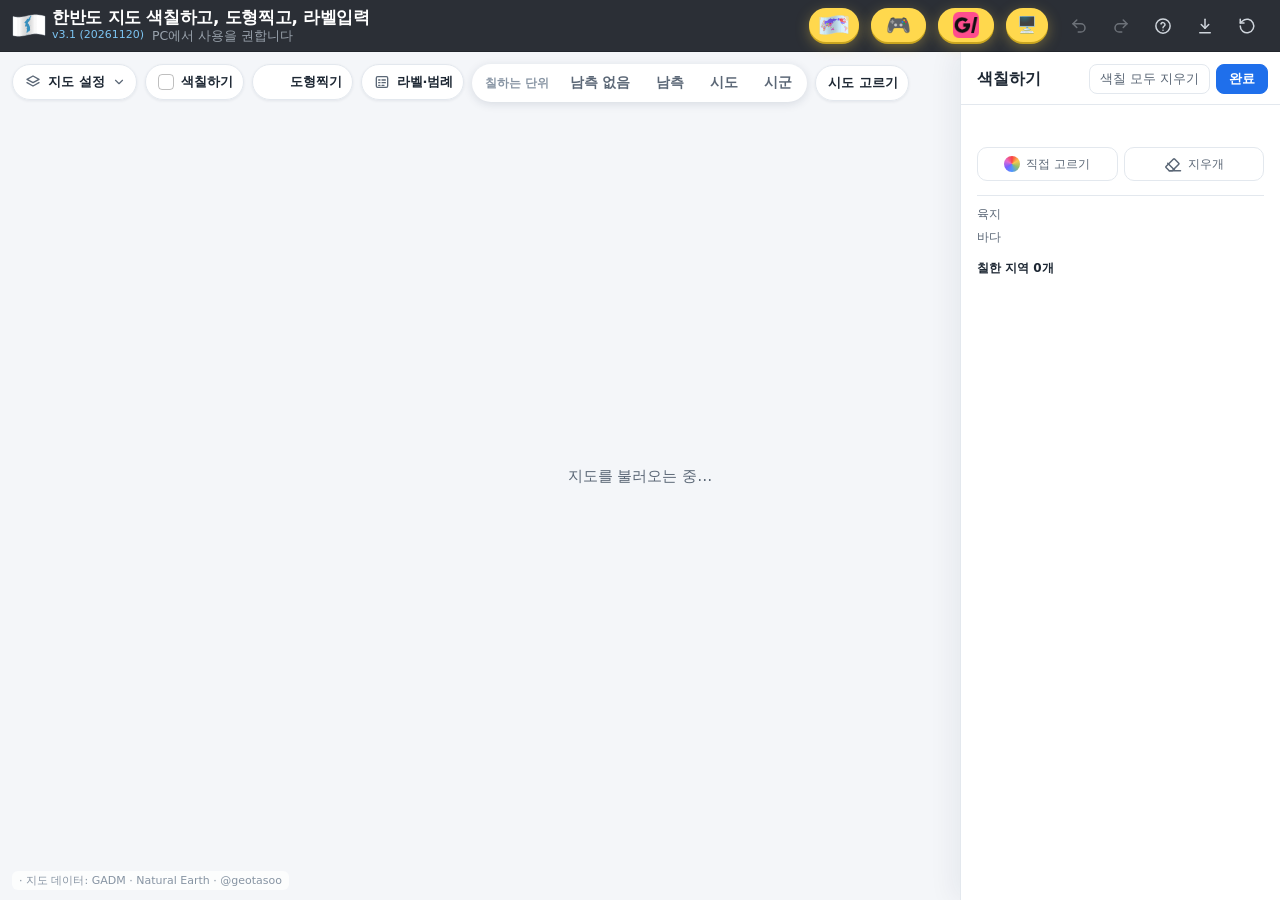
==== commit 83bdcaf3: "바로가기를 실제 .url 파일 링크로 변경, 게임 🎮 아이콘 키움, 상단 링크 새 창 열기 Co-Authored-By: Claude Haiku 5.5 <noreply@anthrop" ====
--- a/index.html
+++ b/index.html
@@ -22,10 +22,10 @@
     </div>
   </div>
   <div class="actions">
-    <a class="jump jump-flag icon-only" href="https://geotasoo.github.io/coloring_world_map/" target="_blank" rel="noopener" title="세계지도 색칠하고, 도형찍고, 라벨입력 (새 창)"><img src="icon-world.svg" width="32" height="26" alt="" aria-hidden="true"></a>
-    <a class="jump" href="https://geotasoo.iwinv.net/koreagame" title="한반도 지역 찾기 게임으로 이동">🎮 </a>
+    <a class="jump jump-flag icon-only" href="https://geotasoo.github.io/coloring_world_map/" target="_blank" rel="noopener" title="세계지도 색칠하고, 도형찍고, 라벨입력"><img src="icon-world.svg" width="32" height="26" alt="" aria-hidden="true"></a>
+    <a target="_blank" rel="noopener" class="jump jump-game" href="https://geotasoo.iwinv.net/koreagame" title="한반도 지역 찾기 게임으로 이동">🎮 </a>
     <a class="jump jump-geois icon-only" href="https://geois.my/" target="_blank" rel="noopener" title="geois.my로 이동"><img src="icon-geois.png" width="26" height="26" alt="" aria-hidden="true"></a>
-    <button class="jump jump-desk" id="shortcutBtn" type="button" title="바로가기 파일 내려받기">🖥️</button>
+    <a class="jump jump-desk" href="korea-shortcut.url" download="한반도 지도 색칠하기.url" title="바로가기 파일 내려받기">🖥️</a>
     <button class="btn" id="undo" data-tip="되돌리기 (Ctrl+Z)" aria-label="되돌리기" disabled>
       <svg viewBox="0 0 24 24"><path d="M9 14 4 9l5-5"/><path d="M4 9h10.5a5.5 5.5 0 0 1 0 11H11"/></svg>
     </button>
@@ -392,19 +392,6 @@
 <script src="lib/topojson-client.min.js"></script>
 <script src="data/places.js?v=20261117t"></script>
 <script src="app.js?v=20261118a"></script>
-<script>
-(function () {
-  const btn = document.getElementById('shortcutBtn');
-  if (!btn) return;
-  btn.addEventListener('click', () => {
-    const body = '[InternetShortcut]\r\nURL=https://geotasoo.github.io/coloring_korea_map/\r\n';
-    const a = document.createElement('a');
-    a.href = URL.createObjectURL(new Blob([body], { type: 'text/plain' }));
-    a.download = '한반도 지도 색칠하기.url';
-    document.body.appendChild(a); a.click(); a.remove();
-    setTimeout(() => URL.revokeObjectURL(a.href), 1000);
-  });
-})();
-</script>
+
 </body>
 </html>
--- a/style.css
+++ b/style.css
@@ -827,3 +827,7 @@
 .jump.jump-geois img { width: 26px; height: 26px; display: block; }
 .jump.jump-desk { border: 0; cursor: pointer; font-family: inherit; font-size: 16px; padding: 0 11px; }
 .jump.jump-desk:hover { background: #FFE27A; }
+
+/* 게임 바로가기 🎮 크기 */
+.jump.jump-game { font-size: 20px; line-height: 1; }
+@media (max-width: 719px) { .jump.jump-game { font-size: 18px; } }
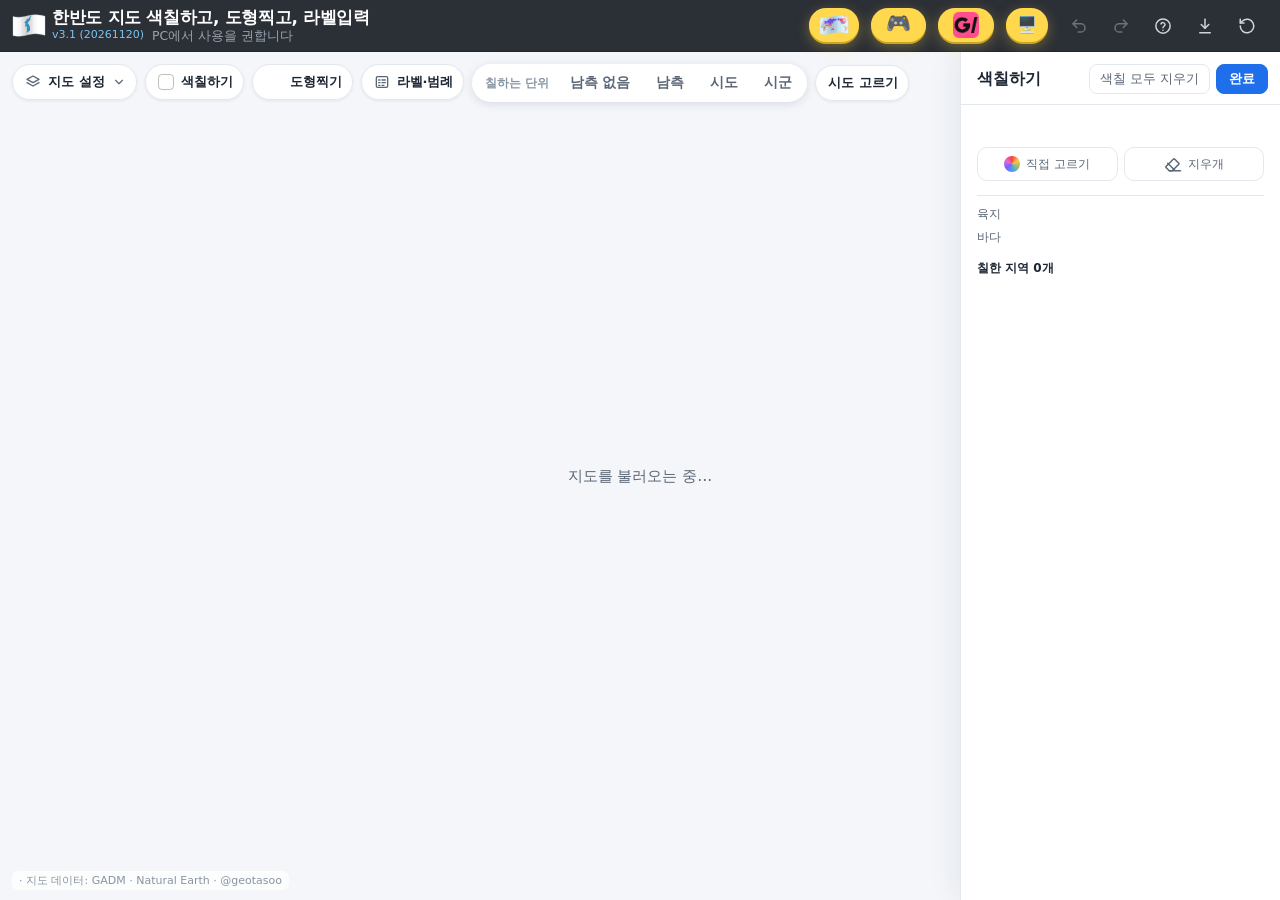
==== commit a16ddd72: "바로가기를 .html 파일 내려받기로 변경, 게임 🎮 위치 맞춤 Co-Authored-By: Claude Haiku 5.5 <noreply@anthropic.com> Claude-" ====
--- a/index.html
+++ b/index.html
@@ -23,9 +23,9 @@
   </div>
   <div class="actions">
     <a class="jump jump-flag icon-only" href="https://geotasoo.github.io/coloring_world_map/" target="_blank" rel="noopener" title="세계지도 색칠하고, 도형찍고, 라벨입력"><img src="icon-world.svg" width="32" height="26" alt="" aria-hidden="true"></a>
-    <a target="_blank" rel="noopener" class="jump jump-game" href="https://geotasoo.iwinv.net/koreagame" title="한반도 지역 찾기 게임으로 이동">🎮 </a>
+    <a target="_blank" rel="noopener" class="jump jump-game" href="https://geotasoo.iwinv.net/koreagame" title="한반도 지역 찾기 게임으로 이동"><span class="em">🎮</span> </a>
     <a class="jump jump-geois icon-only" href="https://geois.my/" target="_blank" rel="noopener" title="geois.my로 이동"><img src="icon-geois.png" width="26" height="26" alt="" aria-hidden="true"></a>
-    <a class="jump jump-desk" href="korea-shortcut.url" download="한반도 지도 색칠하기.url" title="바로가기 파일 내려받기">🖥️</a>
+    <a class="jump jump-desk" href="korea-shortcut.html" download="한반도 지도 색칠하기.html" title="바로가기 파일 내려받기">🖥️</a>
     <button class="btn" id="undo" data-tip="되돌리기 (Ctrl+Z)" aria-label="되돌리기" disabled>
       <svg viewBox="0 0 24 24"><path d="M9 14 4 9l5-5"/><path d="M4 9h10.5a5.5 5.5 0 0 1 0 11H11"/></svg>
     </button>
--- a/style.css
+++ b/style.css
@@ -831,3 +831,6 @@
 /* 게임 바로가기 🎮 크기 */
 .jump.jump-game { font-size: 20px; line-height: 1; }
 @media (max-width: 719px) { .jump.jump-game { font-size: 18px; } }
+
+/* 🎮 위아래 가운데 맞춤 */
+.jump.jump-game .em { display: block; line-height: 1; transform: translateY(-2px); }
